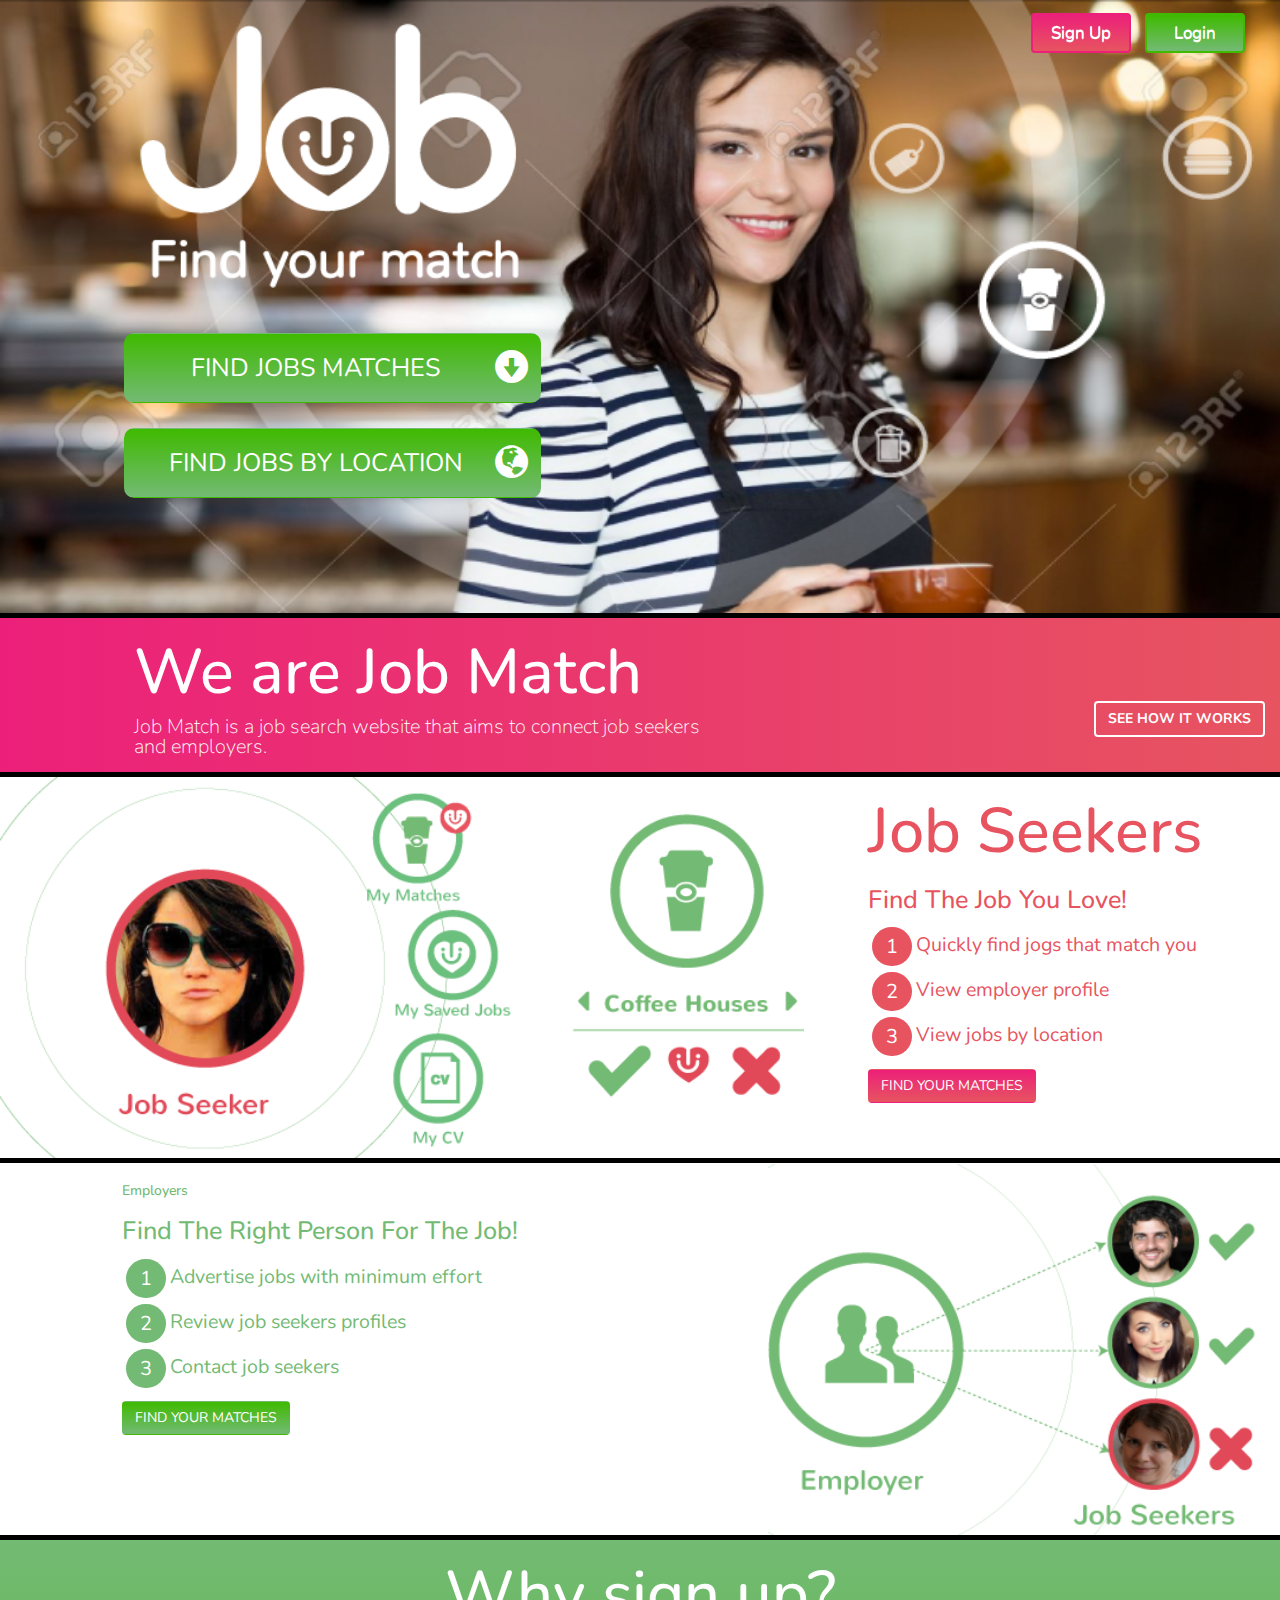
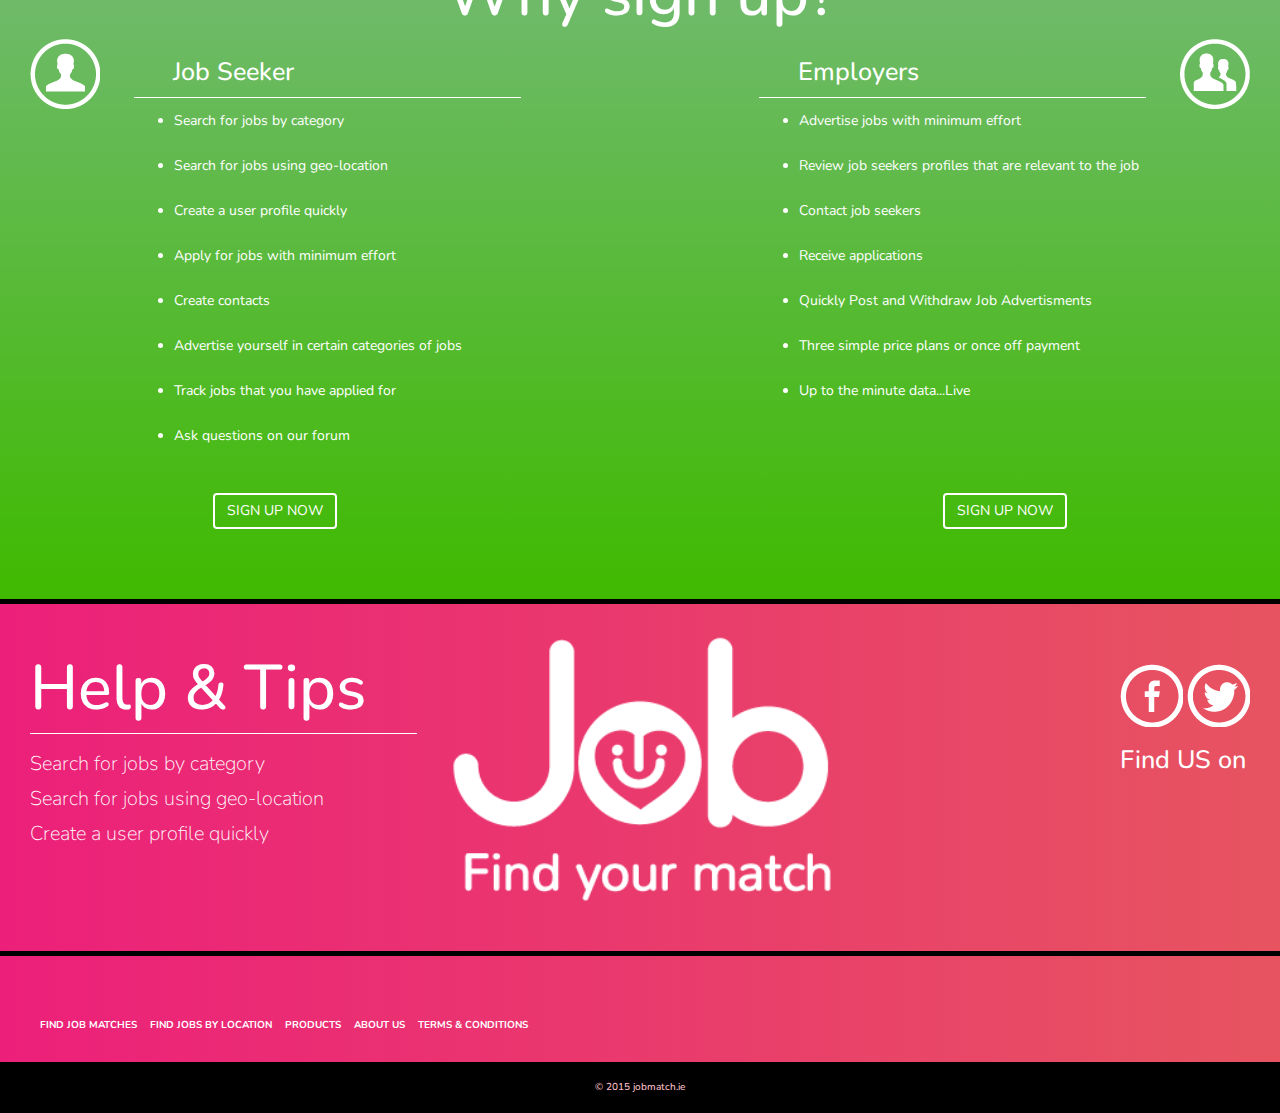
==== index.html @ c9175e16 "testing server connection" ====
<!-- changes to this file -->

<!DOCTYPE html>
<!--[if lt IE 7]>      <html class="no-js lt-ie9 lt-ie8 lt-ie7"> <![endif]-->
<!--[if IE 7]>         <html class="no-js lt-ie9 lt-ie8"> <![endif]-->
<!--[if IE 8]>         <html class="no-js lt-ie9"> <![endif]-->
<!--[if gt IE 8]><!--> <html class="no-js"> <!--<![endif]-->
    <head>
        <meta charset="utf-8">
        <meta http-equiv="X-UA-Compatible" content="IE=edge,chrome=1">
        <title></title>
        <meta name="description" content="">
        <meta name="viewport" content="width=device-width, initial-scale=1">

        <link rel="stylesheet" href="css/bootstrap.min.css">
        <link rel="stylesheet" href="css/bootstrap-theme.min.css">
        <link rel="stylesheet" href="css/main.css">
        <link rel="stylesheet" href="css/media_queries.css">

        <link rel="icon" href="favicon.ico" type="image/ico">
        <link rel="apple-touch-icon" href="apple_icon.png" type="image/png">
        <!--[if lt IE 9]>
            <script src="//html5shiv.googlecode.com/svn/trunk/html5.js"></script>
            <script>window.html5 || document.write('<script src="js/vendor/html5shiv.js"><\/script>')</script>
        <![endif]-->
    </head>
    <body>
        <!--[if lt IE 7]>
            <p class="browsehappy">You are using an <strong>outdated</strong> browser. Please <a href="http://browsehappy.com/">upgrade your browser</a> to improve your experience.</p>
        <![endif]-->




<!-- ======================================================================================
        the main image on the page housing logo navigation and quick launch buttons
======================================================================================= -->
      <div class="jumbotron main_image">
        <div class="container-fluid no_padding">
          <nav class="navbar hidden-lg hidden-md" role="navigation">
              <div class="navbar-header">
                <button type="button" class="navbar-toggle collapsed menu_button" data-toggle="collapse" data-target="#navbar" aria-expanded="false" aria-controls="navbar">
                  <span class="sr-only">Toggle navigation</span>
                  <span style="color: #000; font-size: 20px;" class="glyphicon glyphicon-align-justify"></span>
                </button>
                <!-- logo hidden desktop and above --> 
                <div class="col-md-4 col-md-offset-1 col-sm-10 col-sm-offset-1 col-xs-6">
                  <a role="button" href="index.html"><img class="logo" src="img/logo.png"/></a>
                </div>
              </div> <!-- close navbar header -->
              <div id="navbar" class="navbar-collapse collapse no_padding">
                <div class="col-xs-4 col-sm-6 pull-right no_padding">
                  <form class="navbar-form pull-right" role="form">
                    <div class="form-group">
                      <button class="btn btn-sign_up btn-xs" role="button">Sign Up</button>
                    </div>
                    <div class="form-group">
                      <button class="btn btn-log_in btn-xs" role="button">Login</button>
                    </div> 
                  </form>
                </div> <!-- close pull-right only visible on small devices -->
              </div><!--/.navbar-collapse -->
          </nav>
        </div>
<div class="clearfix"></div>      
        <div class="container-fluid">
          <div class="col-md-4 col-md-offset-1 hidden-sm hidden-xs">
            <a role="button" href="index.html"><img class="logo" src="img/logo.png"/></a>
          </div>
          <div class="col-md-3"></div>
          <div class="col-md-4">
            <form class="navbar-form navbar-right hidden-sm hidden-xs" role="form">
              <div class="form-group">
                <button class="btn btn-sign_up btn-md" role="button">Sign Up</button>
              </div>
              <div class="form-group">
                <button class="btn btn-log_in btn-md" role="button">Login</button>
              </div> 
            </form>
          </div>
<div class="clearfix"></div>
          <div class="four"></div>
            <div class="col-md-4 col-md-offset-1 col-sm-6 no_padding">
              <button class="btn login">Find jobs matches<span class="glyphicon glyphicon-circle-arrow-down pull-right"></span></button>
              <div class="two"></div>
              <button class="btn login">find jobs by location<span class="glyphicon glyphicon-globe pull-right"></span></button>
            </div>
<div class="clearfix"></div>
        </div>
<div class="clearfix"></div>
      </div>
<!-- ======================================================================================
        the "pink" section after main image
======================================================================================= -->
      <div class="jumbotron pink no_padding" style="margin-bottom: 0px;">
        <div class="container-fluid">
          <div class="col-md-6 col-md-offset-1 col-sm-8">
          <h1>We are Job Match</h1>
          <p>Job Match is a job search website that aims to connect job seekers and employers.</p>
        </div>

        <div class="col-md-4 col-sm-4 pull-right no_padding">
          <a href="#" role="button" class="btn btn-white pull-right ">see how it works</a>
        </div>
        </div>
        <div class="clearfix"></div>
      </div><!-- close second jumbotron -->
<div class="clearfix"></div>

<!-- ======================================================================================
        visible on desktop only
======================================================================================= -->
  <!-- Employees Box class red -->
      <div class="jumbotron red hidden-sm hidden-xs" style="margin-top: 5px;">
        <div class="container-fluid no_padding">
          <div class="col-md-5 no_padding">
            <img src="img/job-seeker-profile.png" style="float: left;"/>
          </div>
          <!-- visible only on desktop and above -->
          <div class="col-md-3 hidden-sm hidden-xs">
            <img src="img/yes-no-graphic.png" style="width: 80%; height: auto; margin-left: 8%;" />
          </div>
          <!-- end visible -->
          <div class="col-md-4 pull-right">
            <h1>Job Seekers</h1>
            <h2>Find The Job You Love!</h2>
            <ul>
              <li><span class="round2">1</span>Quickly find jogs that match you</li>
              <li><span class="round2">2</span>View employer profile</li>
              <li><span class="round2">3</span>View jobs by location</li>
            </ul>
            <a href="#" class="btn login_red" role="button" >find your matches</a>
          </div>
        </div>
            <div class="clearfix"></div>
      </div>
<div class="clearfix"></div>
<!-- End Employees Box -->
<!-- Employers Box class green -->
      <div class="jumbotron green hidden-sm hidden-xs" style="margin-top: 5px;">
        <div class="container-fluid" style="padding-left: 0px; padding-right: 0px;">
          <div class="col-md-5 col-md-offset-1">
            <h1>Employers</h1>
            <h2>Find The Right Person For The Job!</h2>
            <ul>
              <li><span class="round">1</span>Advertise jobs with minimum effort</li>
              <li><span class="round">2</span>Review job seekers profiles</li>
              <li><span class="round">3</span>Contact job seekers</li>
            </ul>
            <a href="#" class="btn login_small" role="button" >find your matches</a>
          </div>
          <div class="col-md-6 pull-right" style="padding-left: 0px; padding-right: 0px;">
            <img src="img/employer-box.png" style="float: right;"/>
          </div>
          <div class="clearfix"></div>
        </div>
      </div>
      <!-- End Employers Box -->

<!-- ======================================================================================
        section visible on only ipad portrait/landscape
======================================================================================= -->

<div class="visible-sm visible-xs">
  <div class="jumbotron" style="background-color: #fff; margin-top: 5px;">
  <div class="container-fluid no_padding">
    <div class="col-sm-6 red  top_bot">
      <h1>Job Seekers</h1>
      <h2>Find The Job You Love!</h2>
      <ul>
        <li><span class="round2">1</span>Quickly find jogs that match you</li>
        <li><span class="round2">2</span>View employer profile</li>
        <li><span class="round2">3</span>View jobs by location</li>
      </ul>
      <a href="#" class="btn login_red" role="button" >find your matches</a>
      <img src="img/job-seeker-profile.png" style="float: left; width: 100%; height: auto;"/>
    </div>
    <div class="col-sm-6 green  top_bot pull_right">
      <h1>Employers</h1>
      <h2>Find The Right Person For The Job!</h2>
      <ul>
        <li><span class="round">1</span>Advertise jobs with minimum effort</li>
        <li><span class="round">2</span>Review job seekers profiles</li>
        <li><span class="round">3</span>Contact job seekers</li>
      </ul>
      <a href="#" class="btn login_small" role="button" >find your matches</a>
      <img src="img/employer-box.png" style="float: right;"/>
    </div>
    <div class="clearfix"></div>
  </div>
</div>
</div>


<!-- ======================================================================================
        Why sign up section
======================================================================================= -->
  <!-- why sign up box -->
  <div class="jumbotron green_grad" style="margin-top: 5px; padding-bottom: 20px;">
    <div class="container-fluid" style="padding-left: 0px; padding-right: 0px;">
        <h1 style="text-align: center;">Why sign up?</h1>
          <div class="col-md-12 col-sm-12">
              <div class="col-md-1 col-sm-1">
                <img src="img/employer-job-seeker-icon.png" />
              </div>
                <div class="col-md-4 col-sm-5">
                  <h2>Job Seeker</h2>
                  <div class="line"></div>
                  <ul>
                    <li>Search for jobs by category</li>
                    <li>Search for jobs using geo-location</li>
                    <li>Create a user profile quickly</li>
                    <li>Apply for jobs with minimum effort</li>
                    <li>Create contacts</li>
                    <li>Advertise yourself in certain categories of jobs</li>
                    <li>Track jobs that you have applied for</li>
                    <li>Ask questions on our forum</li>
                  </ul>
                  
                </div>
                <div class="col-md-2">
                </div>
                <div class="col-md-4 col-sm-5">
                  <h2>Employers</h2>
                  <div class="line"></div>
                  <ul>
                    <li>Advertise jobs with minimum effort</li>
                    <li>Review job seekers profiles that are relevant to the job</li>
                    <li>Contact job seekers</li>
                    <li>Receive applications</li>
                    <li>Quickly Post and Withdraw Job Advertisments</li>
                    <li>Three simple price plans or once off payment</li>
                    <li>Up to the minute data...Live</li>
                  </ul>
                  
                  </div>
                  <div class="col-md-1 col-sm-1">
                    <img src="img/employer-icon.png" style="float: right;" />
                </div>
<div class="clearfix"></div>
                <div class="col-md-5 col-sm-6 top_bot">
                  <p style="text-align: center;"><a href="#" role="button" class="btn btn-white">sign up now</a></p>
                  </div>
                  <div class="col-md-2">
                  </div>
                  <div class="col-md-5 col-sm-6 top_bot">
                  <p style="text-align: center;"><a href="#" role="button" class="btn btn-white">sign up now</a></p>
                  </div>
         </div> <!-- close col-12 -->
      </div><!-- close container-fluid -->
  </div><!-- close jumbotron -->
<div class="clearfix"></div>
<!-- ======================================================================================
        second last section on page (pink)
======================================================================================= -->
  <div class="jumbotron pink" style="padding-top: 30px; padding-bottom: 50px;">
    <div class="container-fluid">
          <div class="row-fluid">
            <div class="col-md-4 col-sm-5">
              <h1>Help & Tips</h1>
              <div class="line2" ></div>
              <p>Search for jobs by category</p>
              <p>Search for jobs using geo-location</p>
              <p>Create a user profile quickly</p>
            </div>
            <div class="col-md-4 col-sm-4">
              <img src="img/logo.png" style="width: 100%; height: auto;" />
           </div>
            <div class="col-md-4 col-sm-3">
              <div class="top_bot pull-right">
              <img src="img/facebook-icon.png" />
              <img src="img/twitter-icon.png" />
              <h2>Find US on</h2>
            </div>
            </div>
          </div>
        </div>
    </div>

  <div class="clearfix"></div>
<!-- ======================================================================================
        last section on page (pink)
======================================================================================= -->
  <div class="jumbotron pink" style="padding-top: 50px;">
  <div class="container-fluid">
    <ul class="breadcrumb" style="text-transform: uppercase; color: #fff;">
      <li><a href="#">find job matches</li>
      <li><a href="#">find jobs by location</li>
      <li><a href="#">products</li>
      <li><a href="#">about us</li>
      <li><a href="#">terms & conditions</li>
    </ul>
  </div>
      </div> <!-- /container -->       
  <div class="clearfix"></div>


  <div class="verticle" style="color: pink; text-align: center;"><h2>&copy 2015 jobmatch.ie<h2></div>




      <script src="http://ajax.googleapis.com/ajax/libs/jquery/1.11.1/jquery.min.js"></script>
          <script>window.jQuery || document.write('<script src="js/vendor/jquery-1.11.1.min.js"><\/script>')</script>

          <script src="js/vendor/bootstrap.min.js"></script>

          <script src="js/plugins.js"></script>
          <script src="js/main.js"></script>

          <!-- Google Analytics: change UA-XXXXX-X to be your site's ID. -->
          <script>
              (function(b,o,i,l,e,r){b.GoogleAnalyticsObject=l;b[l]||(b[l]=
              function(){(b[l].q=b[l].q||[]).push(arguments)});b[l].l=+new Date;
              e=o.createElement(i);r=o.getElementsByTagName(i)[0];
              e.src='//www.google-analytics.com/analytics.js';
              r.parentNode.insertBefore(e,r)}(window,document,'script','ga'));
              ga('create','UA-XXXXX-X');ga('send','pageview');
          </script>
    </body>
</html>
---- css/main.css ----
/* ==========================================================================
   Author's custom styles
   ========================================================================== */
/*fonts to be used on site*/
@import url(http://fonts.googleapis.com/css?family=Nunito:400);

/*
spacings
*/
.top_bot{
  padding-top: 30px;
  padding-bottom: 30px;
}

.two{
  line-height: 10px;
  height: 20px;
  padding: 0;
  margin: 0;
}

.four{
  line-height: 10px;
  height: 40px;
  padding: 0;
  margin: 0;
}


/*
spacings
*/


body{
	font-family: 'Nunito', 'Sans-serif';
  background-color: black;
}

h1, h2, h3, h4, h5, h6{
	font-size: inherit;
	font-family: inherit;
}

p, button{
	font-size: inherit;
	font-family: inherit;
	font-weight: normal;
	color: #000;
}

a:hover{
  text-decoration: none;
}


.no_padding{
  padding: 0;
}


.main_image{
    background: url("../img/hero-image-icons.png") no-repeat; 
    -webkit-background-size: 100% 100%;
    -moz-background-size: 100% 100%;
    -o-background-size: 100% 100%;
    background-size: 100% 100%;
    width: 100%;
    height: 613px;
    padding: 0px;
    margin: 0px;
}

button, .btn-md{
	width: 100px;
	margin: 5px;
	color: white;
	font-size: 17px;
}

.btn-sign_up {
	text-shadow: 0 1px 0 #fff;
	background-image: -webkit-linear-gradient(top, #EC207A 0%, #E75460 100%);
	background-image:      -o-linear-gradient(top, #EC207A 0%, #E75460 100%);
	background-image: -webkit-gradient(linear, left top, left bottom, from(#EC207A), to(#E75460));
	background-image:         linear-gradient(to bottom, #EC207A 0%, #E75460 100%);
	filter: progid:DXImageTransform.Microsoft.gradient(startColorstr='#EC207A', endColorstr='#E75460', GradientType=0);
	filter: progid:DXImageTransform.Microsoft.gradient(enabled = false);
	background-repeat: repeat-x;
	border: 2px solid #EC207A;
}
.btn-sign_up:hover,
.btn-sign_up:focus {
  	background-color: #E75460;
  	background-position: 0 -15px;
  	color: #000000;
}
.btn-sign_up:active,
.btn-sign_up.active {
  	background-color: #E75460;
  	border-color: #E75460;
}
.btn-sign_up:disabled,
.btn-sign_up[disabled] {
  	background-color: #E75460;
  	background-image: none;
}

.btn-log_in {
  	text-shadow: 0 1px 0 #fff;
  	background-image: -webkit-linear-gradient(top, #73BA74 0%, #3FBA00  100%);
  	background-image:      -o-linear-gradient(top, #3FBA00 0%, #73BA74 100%);
  	background-image: -webkit-gradient(linear, left top, left bottom, from(#3FBA00), to(#73BA74));
  	background-image:         linear-gradient(to bottom, #3FBA00 0%, #73BA74 100%);
  	filter: progid:DXImageTransform.Microsoft.gradient(startColorstr='#3FBA00', endColorstr='#73BA74', GradientType=0);
  	filter: progid:DXImageTransform.Microsoft.gradient(enabled = false);
  	background-repeat: repeat-x;
  	border: 2px solid #3FBA00;
}
.btn-log_in:hover,
.btn-log_in:focus {
  	background-color: #73BA74;
  	background-position: 0 -15px;
  	border: 2px solid #3FBA00;
  	color: #000000;
}
.btn-log_in:active,
.btn-log_in.active {
  	background-color: #73BA74;
  	border-color: #73BA74;
}
.btn-log_in:disabled,
.btn-log_in[disabled] {
  	background-color: #73BA74;
  	background-image: none;
}


.btn-white {
	text-transform: uppercase;
	border: 2px solid #ffffff;
}

.btn-white:hover,
.btn-white:focus {
  	/* background-color: #EC207A;*/
  	background-position: 0 -15px;
  	color: #000;
  }

.btn-white:active,
.btn-white.active {
  	/*background-color: #EC207A;*/
  	border-color: #EC207A;
}
.btn-white:disabled,
.btn-white[disabled] {
  	/*background-color: #EC207A;*/
  	background-image: none;
}

/*thanks to: http://css-tricks.com/css3-gradients/*/
.pink {
  /* Safari 4, Chrome 1-9, iOS 3.2-4.3, Android 2.1-3.0 */
  background-image:
    -webkit-gradient(linear, left top, right top, from(#EC207A), to(#E75460));
  /* Safari 5.1, iOS 5.0-6.1, Chrome 10-25, Android 4.0-4.3 */
  background-image:
    -webkit-linear-gradient(left, #EC207A, #E75460);
  /* Firefox 3.6 - 15 */
  background-image:
    -moz-linear-gradient(left, #EC207A, #E75460);
  /* Opera 11.1 - 12 */
  background-image:
    -o-linear-gradient(left, #EC207A, #E75460);
  /* Opera 15+, Chrome 25+, IE 10+, Firefox 16+, Safari 6.1+, iOS 7+, Android 4.4+ */
  background-image:
    linear-gradient(to right, #EC207A, #E75460);
  filter: progid:DXImageTransform.Microsoft.gradient(startColorstr='#EC207A', endColorstr='#E75460', GradientType=0);
  filter: progid:DXImageTransform.Microsoft.gradient(enabled = false);

  margin-top: 5px;
  padding: 0px;
}


.login {
  /* Safari 4, Chrome 1-9, iOS 3.2-4.3, Android 2.1-3.0 */
  background-image:
    -webkit-gradient(linear-gradient from(#3FBA00), to(#73BA74));
  /* Safari 5.1, iOS 5.0-6.1, Chrome 10-25, Android 4.0-4.3 */
  background-image:
    -webkit-linear-gradient(#3FBA00, #73BA74);
  /* Firefox 3.6 - 15 */
  background-image:
    -moz-linear-gradient(#3FBA00, #73BA74);
  /* Opera 11.1 - 12 */
  background-image:
    -o-linear-gradient(#3FBA00, #73BA74);
  /* Opera 15+, Chrome 25+, IE 10+, Firefox 16+, Safari 6.1+, iOS 7+, Android 4.4+ */
  background-image:
    linear-gradient(#3FBA00, #73BA74);
  filter: progid:DXImageTransform.Microsoft.gradient(startColorstr='#3FBA00', endColorstr='#73BA74', GradientType=0);
  filter: progid:DXImageTransform.Microsoft.gradient(enabled = false);

  text-transform: uppercase;
  font-size: 1.8em;
  width: 100%;
  height: 70px;
  border-radius: 10px;
}

.pink h1{
	color: #fff;
}

.pink p{
	color: #fff;
	font-size: 20px;
  line-height: 20px;
}

.pink a{
	color: #fff;
	font-weight: bold;
	margin-top: 20%;
}

.pink a:hover{
	color: #000;
}


.jumbotron{
  margin-bottom: 0px;
  padding: 0px;
  padding-bottom: 0px;
}

.login span{
	font-size: 1.3em;
}

.green{
	background-color: #ffffff;
	margin-top: 5px;
  margin-left: 0px;
  margin-right: 0px;
  margin-bottom: 0px;
}
.green h1{
	color: #73BA74;
  font-size: inherit;
}

.green ul{
	list-style-type: none;
  padding-left: 0px;
}


.green li{
  color: #73BA74;
  font-size: 1.4em;
}

.green h2{
  color: #73BA74;
  font-size: 1.8em;
}


.green img{
  width: 80%;
  height: auto;
}


.green a{
  color: #fff;
}

.round{
background-color: #73BA74;
border-radius: 50px;
text-align: left;
line-height: 45px;
font-size: 20px;
padding-left: 14px;
padding-right: 14px;
padding-top: 6px;
padding-bottom: 6px;
vertical-align: middle;
color: #fff;
margin: 4px;
}

.login_small {
  /* Safari 4, Chrome 1-9, iOS 3.2-4.3, Android 2.1-3.0 */
  background-image:
    -webkit-gradient(linear-gradient from(#3FBA00), to(#73BA74));
  /* Safari 5.1, iOS 5.0-6.1, Chrome 10-25, Android 4.0-4.3 */
  background-image:
    -webkit-linear-gradient(#3FBA00, #73BA74);
  /* Firefox 3.6 - 15 */
  background-image:
    -moz-linear-gradient(#3FBA00, #73BA74);
  /* Opera 11.1 - 12 */
  background-image:
    -o-linear-gradient(#3FBA00, #73BA74);
  /* Opera 15+, Chrome 25+, IE 10+, Firefox 16+, Safari 6.1+, iOS 7+, Android 4.4+ */
  background-image:
    linear-gradient(#3FBA00, #73BA74);
  filter: progid:DXImageTransform.Microsoft.gradient(startColorstr='#3FBA00', endColorstr='#73BA74', GradientType=0);
  filter: progid:DXImageTransform.Microsoft.gradient(enabled = false);

  text-transform: uppercase;
}


.red{
  background-color: #FFFFFF;
  margin-top: 25px;
  margin-left: 0px;
  margin-right: 0px;
}
.red h1{
  color: #E75460;
}

.red ul{
  list-style-type: none;
  padding-left: 0px;
}


.red li{
  color: #E75460;
  font-size: 1.4em;
}

.red h2{
  color: #E75460;
  font-size: 1.8em;
}

.round2{
background-color: #E75460;
border-radius: 50px;
text-align: left;
line-height: 45px;
font-size: 20px;
padding-left: 14px;
padding-right: 14px;
padding-top: 6px;
padding-bottom: 6px;
vertical-align: middle;
color: #fff;
margin: 4px;
}

.red a{
  color: #FFFFFF;
}


.red img{
  width: 100%;
  height: auto;
}

.login_red {
  /* Safari 4, Chrome 1-9, iOS 3.2-4.3, Android 2.1-3.0 */
  background-image:
    -webkit-gradient(linear-gradient from(#EC207A), to(#E75460));
  /* Safari 5.1, iOS 5.0-6.1, Chrome 10-25, Android 4.0-4.3 */
  background-image:
    -webkit-linear-gradient(#EC207A, #E75460);
  /* Firefox 3.6 - 15 */
  background-image:
    -moz-linear-gradient(#EC207A, #E75460);
  /* Opera 11.1 - 12 */
  background-image:
    -o-linear-gradient(#EC207A, #E75460);
  /* Opera 15+, Chrome 25+, IE 10+, Firefox 16+, Safari 6.1+, iOS 7+, Android 4.4+ */
  background-image:
    linear-gradient(#EC207A, #E75460);
  filter: progid:DXImageTransform.Microsoft.gradient(startColorstr='#EC207A', endColorstr='#E75460', GradientType=0);
  filter: progid:DXImageTransform.Microsoft.gradient(enabled = false);

  text-transform: uppercase;
}



.green_grad {
  background-image:
    -webkit-gradient(linear-gradient from(#73BA74), to(#3FBA00));
  /* Safari 5.1, iOS 5.0-6.1, Chrome 10-25, Android 4.0-4.3 */
  background-image:
    -webkit-linear-gradient(#73BA74, #3FBA00);
  /* Firefox 3.6 - 15 */
  background-image:
    -moz-linear-gradient(#73BA74, #3FBA00);
  /* Opera 11.1 - 12 */
  background-image:
    -o-linear-gradient(#73BA74, #3FBA00);
  /* Opera 15+, Chrome 25+, IE 10+, Firefox 16+, Safari 6.1+, iOS 7+, Android 4.4+ */
  background-image:
    linear-gradient(#73BA74, #3FBA00);
  filter: progid:DXImageTransform.Microsoft.gradient(startColorstr='#73BA74', endColorstr='#3FBA00', GradientType=0);
  filter: progid:DXImageTransform.Microsoft.gradient(enabled = false);
}

.green_grad h1,p,li,a{
  color: #fff;
}

.green_grad h2{
  color: #FFFFFF;
  font-size: 1.8em;
  margin-left: 10%;
}

.line{
  width: 100%;
  min-height: 1px;
  border-bottom: 1px solid #fff;
}

.line2{
  width: 100%;
  min-height: 1px;
  border-bottom: 1px solid #fff;
  margin-bottom: 20px;
}


.green_grad li{
  line-height: 45px;
}

.green_grad a{
  position: relative;
  bottom: 5px;
}


.pink h2{
  color: #FFFFFF;
  font-size: 1.8em;
}

.breadcrumb{
  background-color: transparent;
}
.breadcrumb li{
  margin-left: 10px;
}

.pink li, a{
  font-size: 10px;
}

.breadcrumb a:hover{
  text-decoration: none;
  border: 1px solid blue;
}


/* ==========================================================================
   Responsive Menu
   ========================================================================== */


.menu_button{
  width: 30px;
  margin-right: 50px;
}

.logo{ 
  width: 100%;
  height: auto;
  background-size: contain;
  position: relative;
  margin-top: 20px;
}
---- css/media_queries.css ----
/* =========================================================================
	Media Queries
   ========================================================================= */


   /* 320px x 480px */
@media (min-width: 320px) and (max-width: 480px) {
	.main_image{
		background-size: 100% 30% !important;
	}
	.logo{

	}

 }

	/* 480 to 568 */

 @media (min-width: 480px) and (max-width: 568px) {
	.main_image{
		background-size: 100% 50% !important;
	}

 }

	/* 568 to 600 */

 @media (min-width: 568px) and (max-width: 600px) {
	.main_image{
		background-size: 100% 50% !important;
	}

 }

 	/* 600 to 768 */

 @media (min-width: 600px) and (max-width: 768px) {
	.main_image{
		background-size: 100% 50% !important;
	}

 }

 	/* 768 to 1024  ipad portrait */

 @media (min-width: 768px) and (max-width: 1024px) {
 	.main_image{
 		background-size: 127% 100%;
 		background-position: center;
 		height: 497px;
 	}
	.navbar-form{
		padding: 0;
	}
	.login{
		border-radius: 5px;
		width: 80%;
		height: 40px;
		margin-top: 0;
		font-size: 1.2em;
	}
	.logo{
		margin-top: 35%;
		width: 90%;
	}

	.jumbotron h1{
		font-size: 45px;
	}

	.pink p{
		font-size: 17px;
		line-height: 17px;
	}

	.pink a{
		margin-top: 30%;
	}

	.green h1, .red h1{
		font-size: 45px;
		line-height: 20px;
		margin: 0;
		padding: 0;
	}

	.green h2, .red h2{
		font-size: 20px;
	}

	.round, .round2{
		line-height: 30px;
		font-size: 10px;
		padding-left: 7px;
		padding-right: 7px;
		padding-top: 4px;
		padding-bottom: 4px;
		vertical-align: middle;
		color: #fff;
		margin: 4px;
	}

	.red li, .green li{
		font-size: 1em;
	}

	.line{
		width: 80%;
		margin-left: 10%;
		margin-right: 10%;
	}

	.green_grad li{
		line-height: 25px;
	}

	.green_grad ul{
		margin-top: 10%;
	}

	.col-md-2{
		min-height: 0px;
		padding: 0;
	}

 }

 	/* 1024 to desktop */

 @media (min-width: 1024px) and (max-width: 1200px) {
	.main_image{
		background-size: 100% 100% !important;
	}
	/*more....*/
 }

 	/* greater than desktop */

 @media (min-width: 1200px) and (max-width: 1980px) {

	/*more....*/

 }
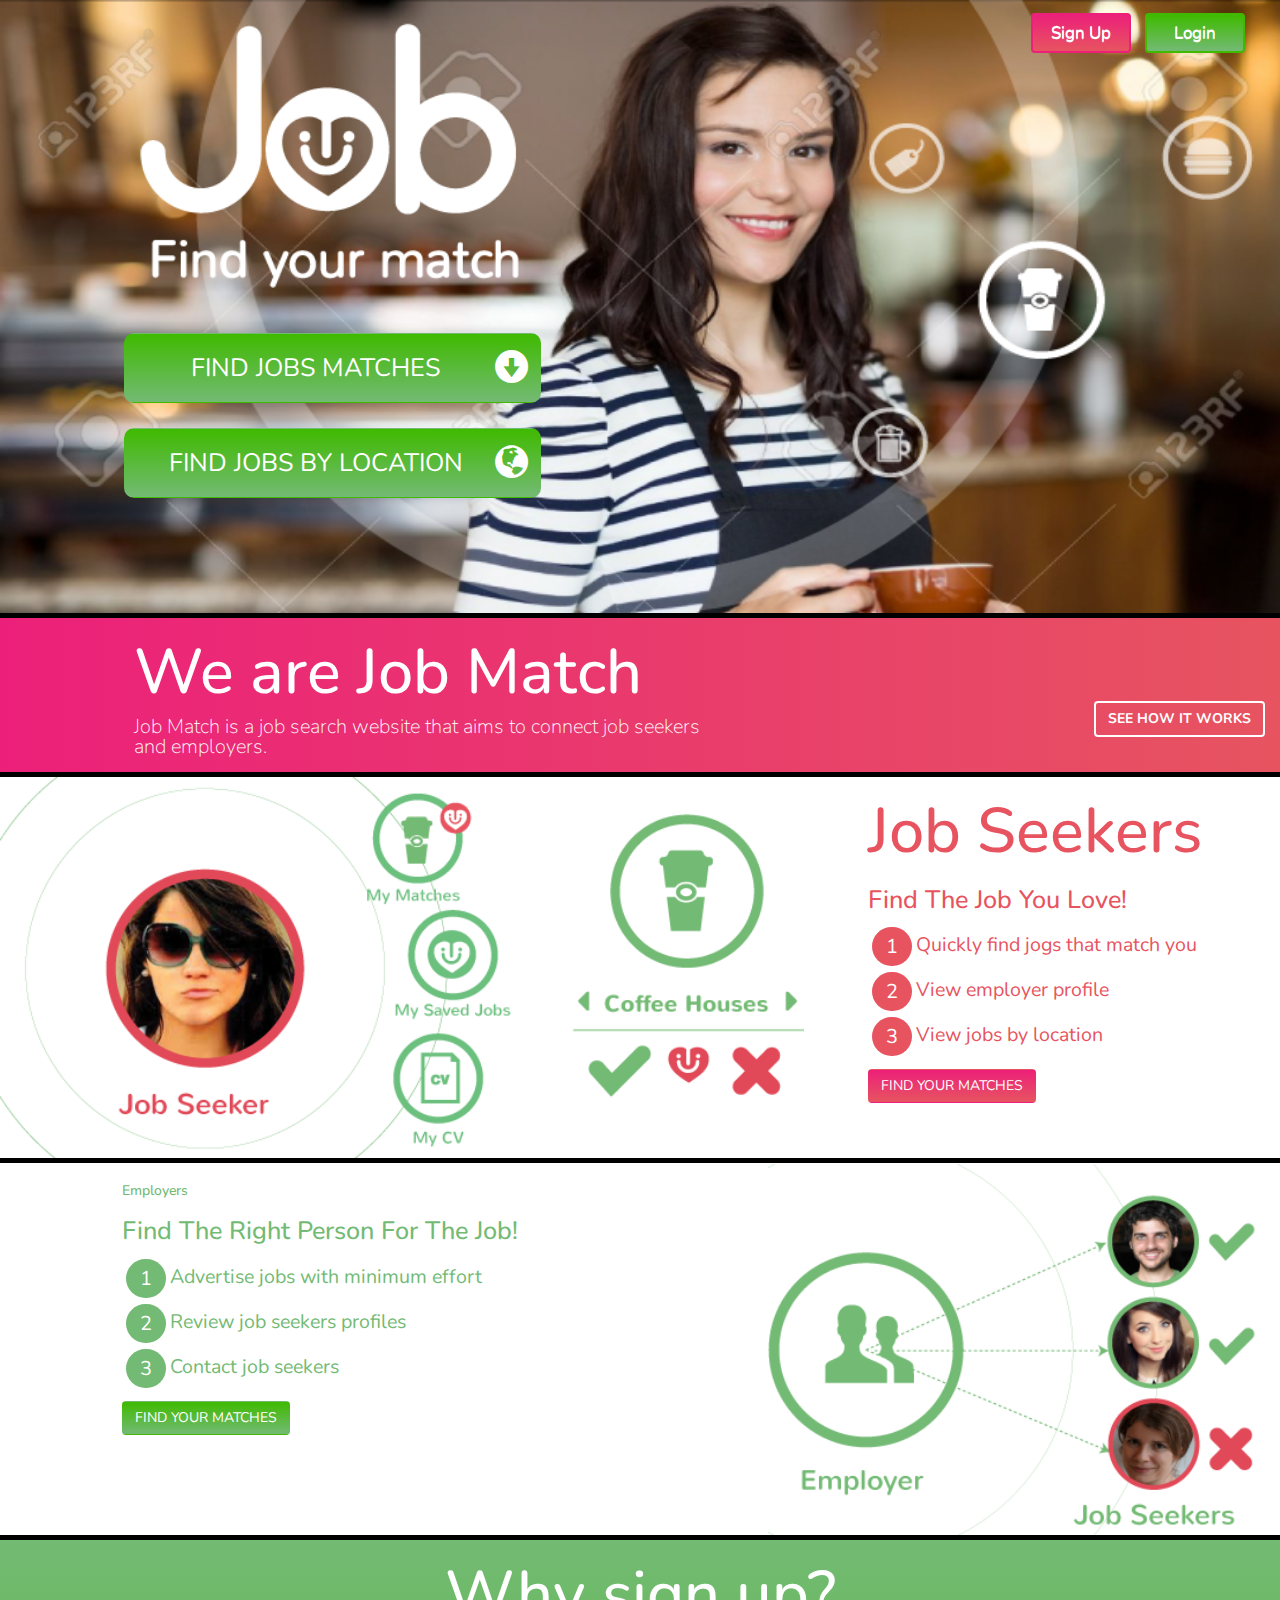
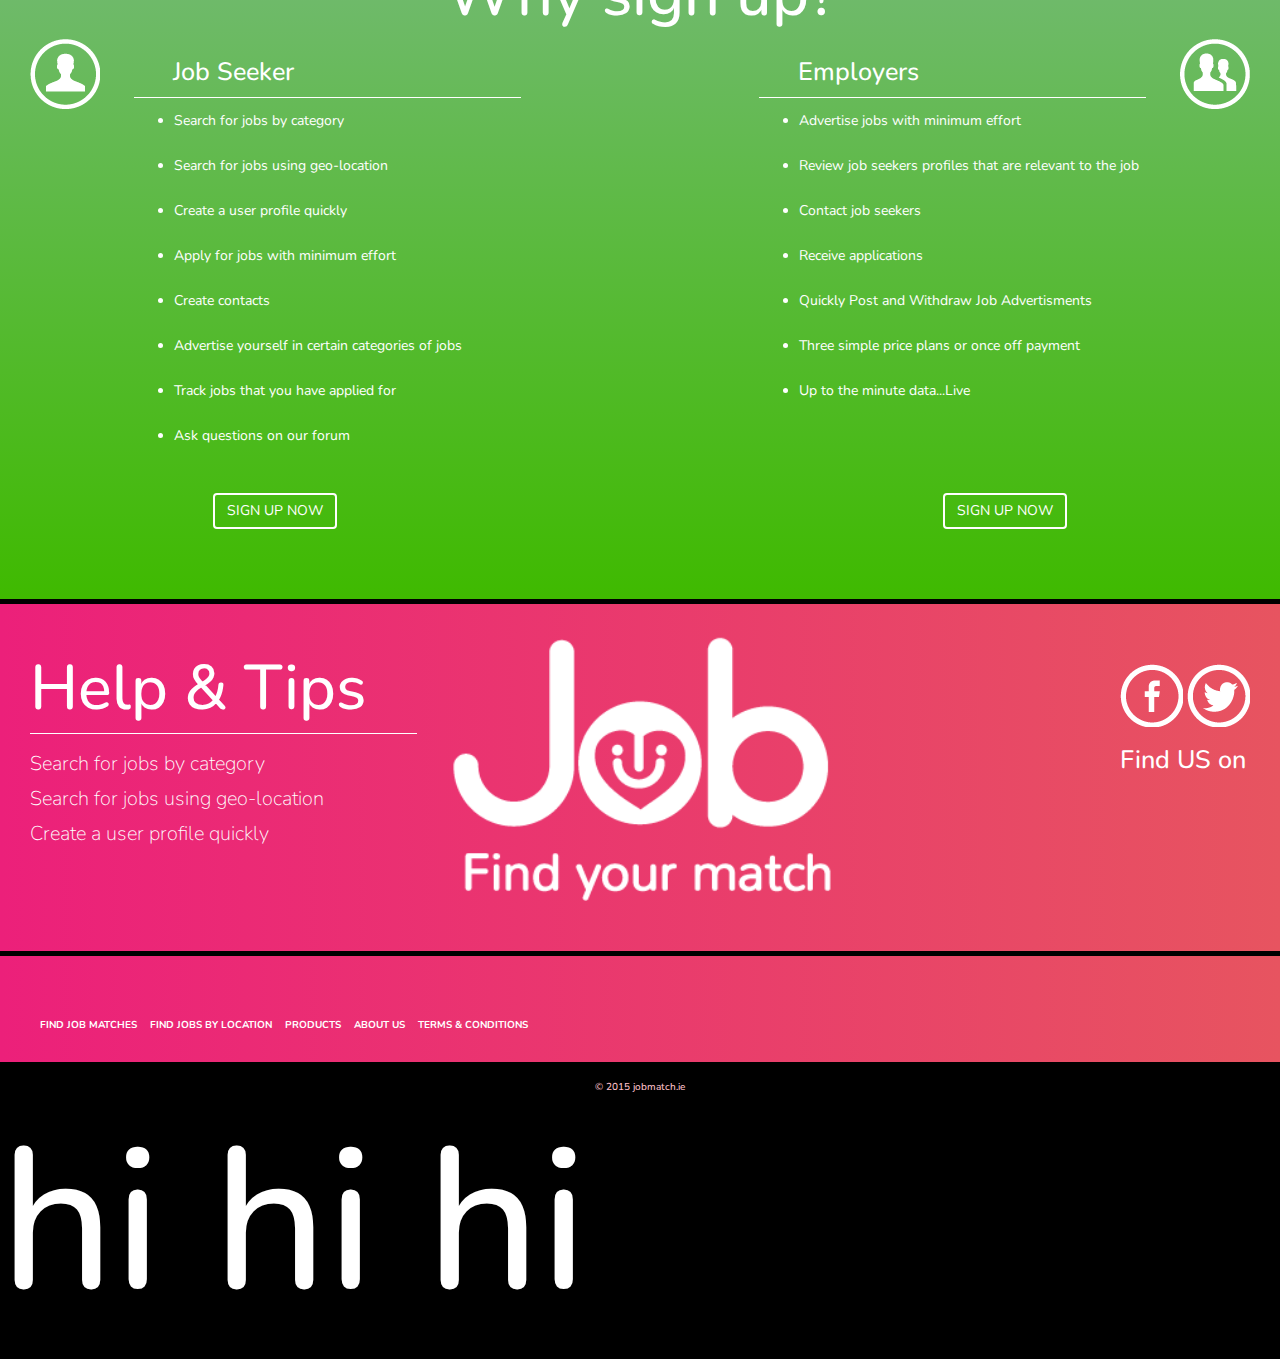
==== commit de8d3b63: "fessin" ====
--- a/index.html
+++ b/index.html
@@ -1,5 +1,3 @@
-<!-- changes to this file -->
-
 <!DOCTYPE html>
 <!--[if lt IE 7]>      <html class="no-js lt-ie9 lt-ie8 lt-ie7"> <![endif]-->
 <!--[if IE 7]>         <html class="no-js lt-ie9 lt-ie8"> <![endif]-->
@@ -317,5 +315,9 @@
               r.parentNode.insertBefore(e,r)}(window,document,'script','ga'));
               ga('create','UA-XXXXX-X');ga('send','pageview');
           </script>
+
+
+
+          <h1 style="font-size: 20em;">hi hi hi</h1>
     </body>
 </html>
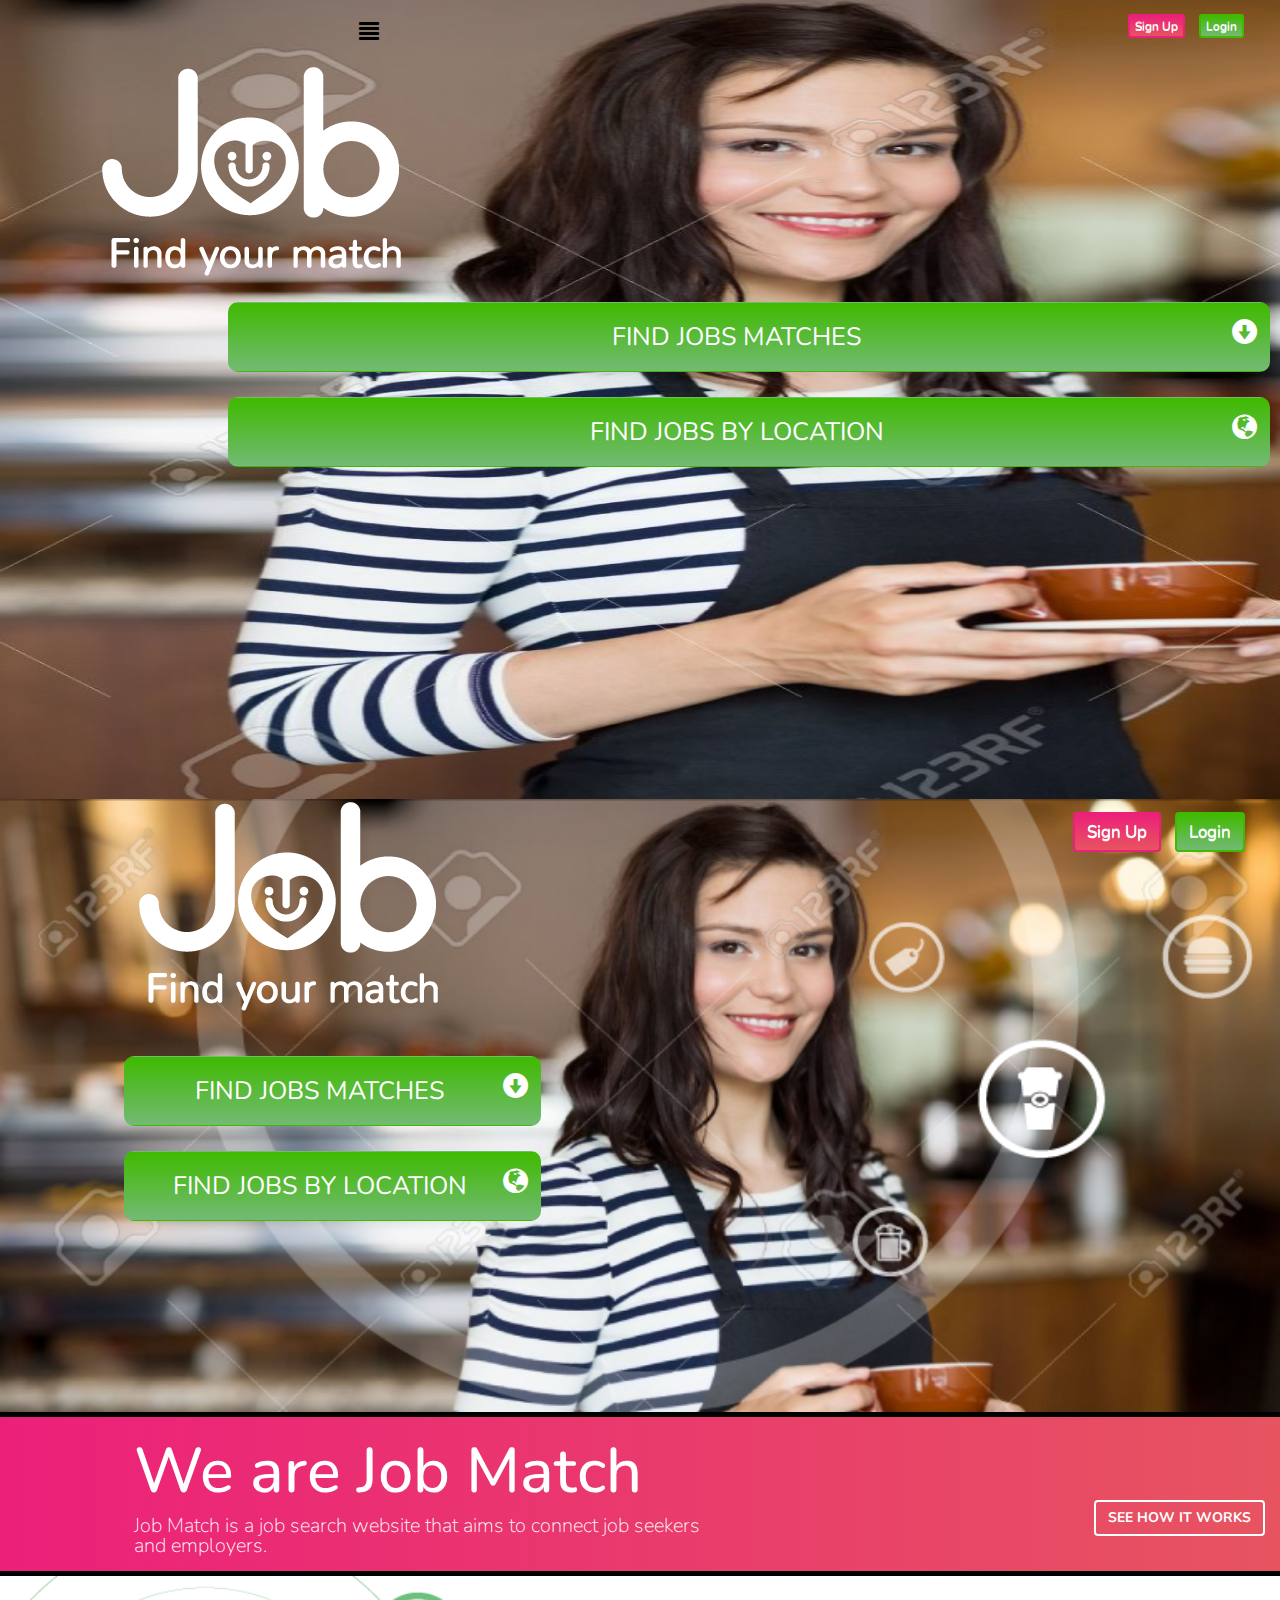
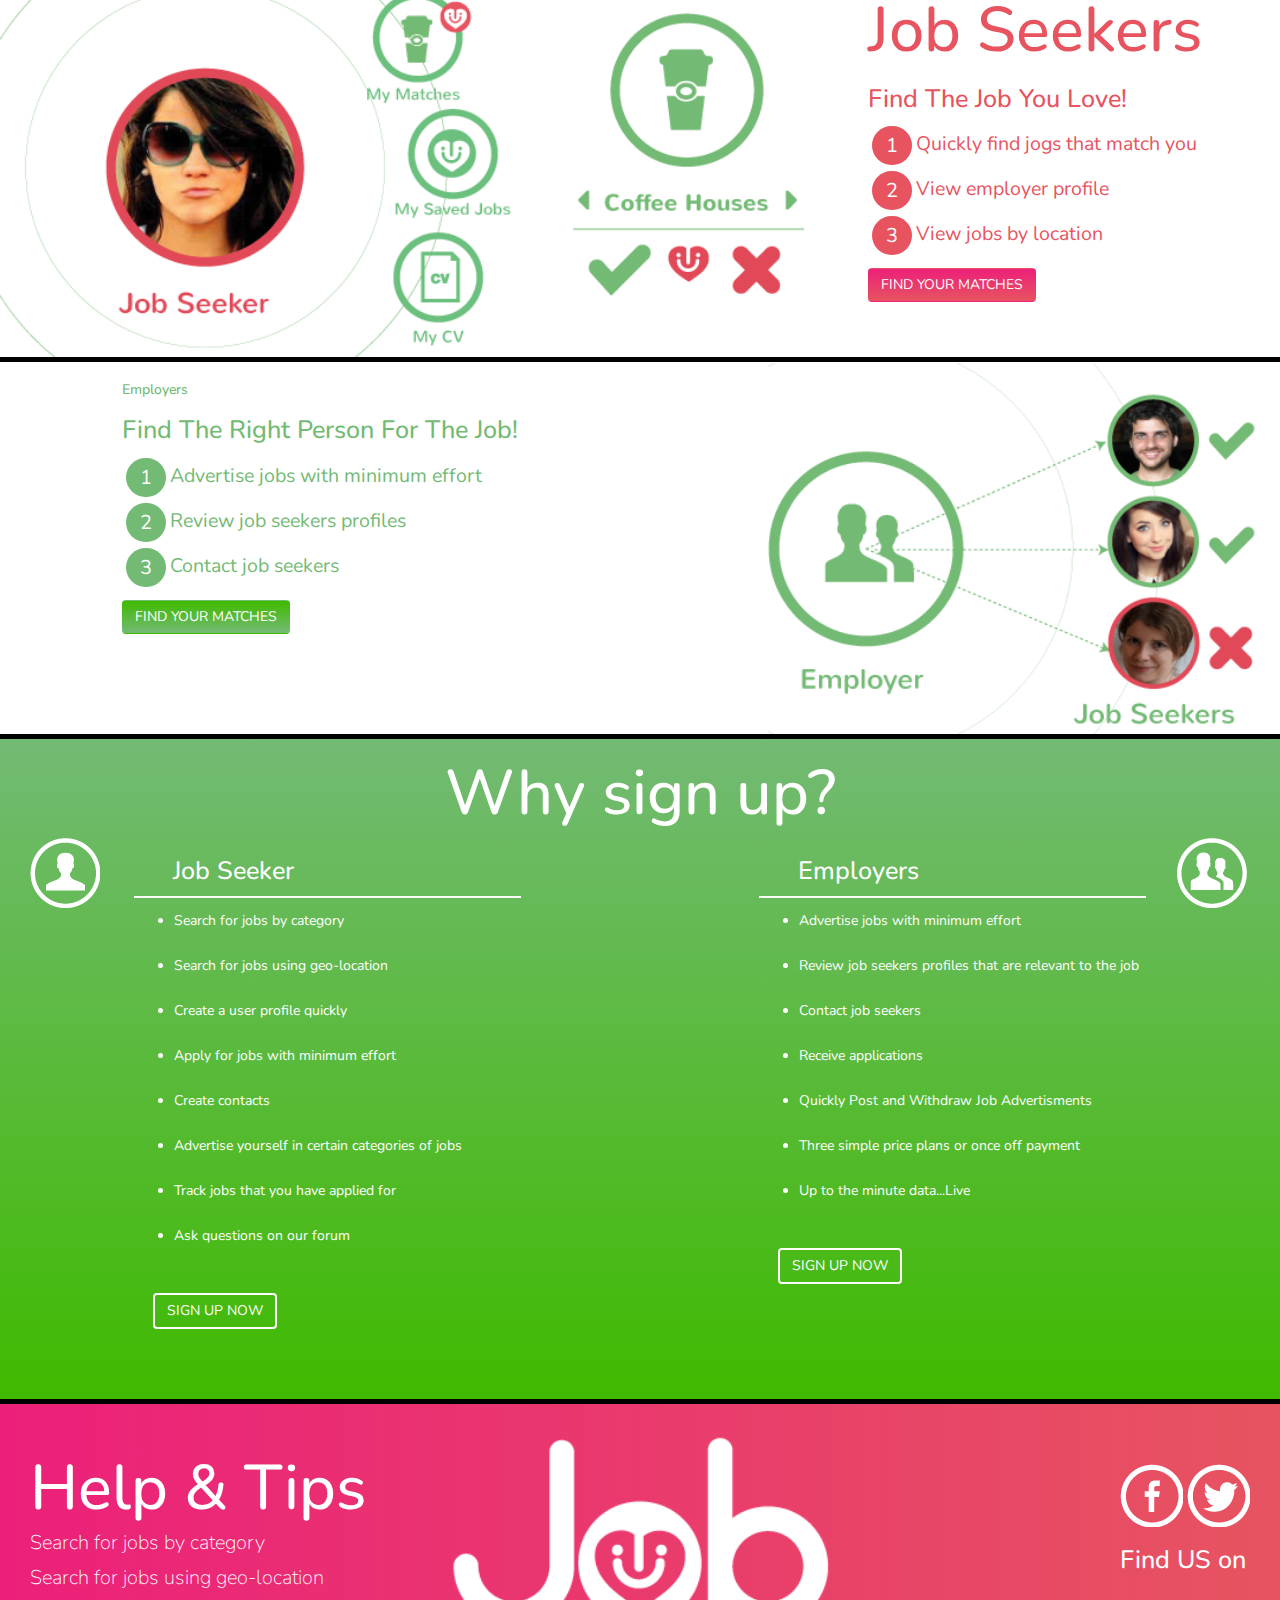
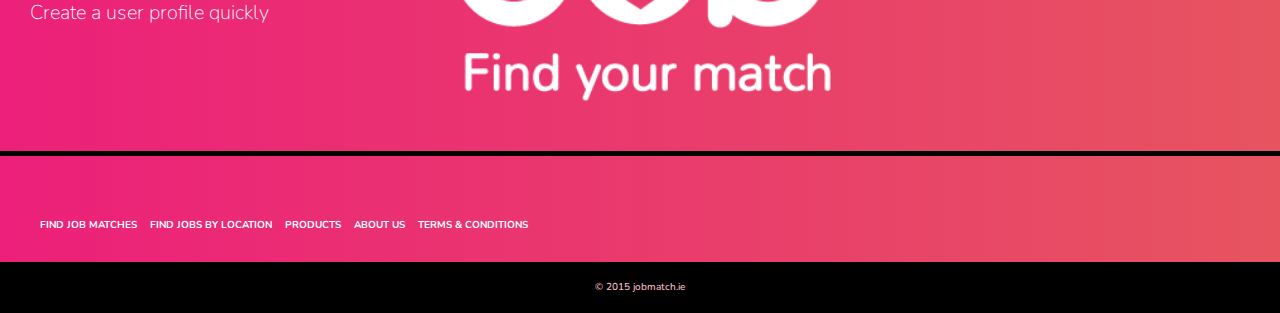
==== commit 56612c1d: "added css specific to iphone and smaller devices" ====
--- a/index.html
+++ b/index.html
@@ -27,13 +27,55 @@
             <p class="browsehappy">You are using an <strong>outdated</strong> browser. Please <a href="http://browsehappy.com/">upgrade your browser</a> to improve your experience.</p>
         <![endif]-->
 
-
-
+<!-- ======================================================================================
+        visible iphone android small device from 320px to 480px
+======================================================================================= -->
+<div class="jumbotron iphone">
+  <div class="container-fluid">
+    <div class="row-fluid">
+      <nav class="navbar" role="navigation">
+        <div class="navbar-header">
+          <button type="button" class="navbar-toggle collapsed menu_button" data-toggle="collapse" data-target="#navbar" aria-expanded="false" aria-controls="navbar">
+            <span class="sr-only">Toggle navigation</span>
+            <span style="color: #000; font-size: 20px;" class="glyphicon glyphicon-align-justify"></span>
+          </button>
+          <div class="col-xs-10 col-xs-offset-2">
+                  <a role="button" href="index.html"><img class="logo" src="img/logo.png"/></a>
+                </div>
+        </div> <!-- close navbar header -->
+        <!-- menu itself -->
+        <div id="navbar" class="navbar-collapse collapse no_padding">
+                <div class="col-xs-4 pull-right no_padding">
+                  <form class="navbar-form pull-right" role="form">
+                    <div class="form-group">
+                      <button class="btn btn-sign_up btn-xs" role="button">Sign Up</button>
+                    </div>
+                    <div class="form-group">
+                      <button class="btn btn-log_in btn-xs" role="button">Login</button>
+                    </div> 
+                  </form>
+                </div> <!-- close pull-right only visible on small devices -->
+              </div><!--/.navbar-collapse -->
+          </nav>
+        </div><!-- close menu -->
+<div class="clearfix"></div>
+        <!-- quick launch buttons -->
+        
+        <div class="col-xs-10 col-xs-offset-2 no_padding">
+              <button class="btn login">Find jobs matches<span class="glyphicon glyphicon-circle-arrow-down pull-right"></span></button>
+              <div class="two"></div>
+              <button class="btn login">find jobs by location<span class="glyphicon glyphicon-globe pull-right"></span></button>
+        </div><!-- close quick launch -->
+    </div><!-- close row-fluid -->
+  </div><!-- close container-fluid -->
+</div><!-- close jumbotron iphone -->
+<div class="clearfix"></div>
+<!-- end iphone and small devices -->
 
 <!-- ======================================================================================
         the main image on the page housing logo navigation and quick launch buttons
 ======================================================================================= -->
-      <div class="jumbotron main_image">
+      <div class="jumbotron main_image hidden-xs">
         <div class="container-fluid no_padding">
           <nav class="navbar hidden-lg hidden-md" role="navigation">
               <div class="navbar-header">
@@ -171,7 +213,7 @@
         <li><span class="round2">3</span>View jobs by location</li>
       </ul>
       <a href="#" class="btn login_red" role="button" >find your matches</a>
-      <img src="img/job-seeker-profile.png" style="float: left; width: 100%; height: auto;"/>
+      <img src="img/job-seeker-profile.png"/>
     </div>
     <div class="col-sm-6 green  top_bot pull_right">
       <h1>Employers</h1>
@@ -214,97 +256,94 @@
                     <li>Track jobs that you have applied for</li>
                     <li>Ask questions on our forum</li>
                   </ul>
-                  
-                </div>
-                <div class="col-md-2">
-                </div>
-                <div class="col-md-4 col-sm-5">
-                  <h2>Employers</h2>
-                  <div class="line"></div>
-                  <ul>
-                    <li>Advertise jobs with minimum effort</li>
-                    <li>Review job seekers profiles that are relevant to the job</li>
-                    <li>Contact job seekers</li>
-                    <li>Receive applications</li>
-                    <li>Quickly Post and Withdraw Job Advertisments</li>
-                    <li>Three simple price plans or once off payment</li>
-                    <li>Up to the minute data...Live</li>
-                  </ul>
-                  
-                  </div>
-                  <div class="col-md-1 col-sm-1">
-                    <img src="img/employer-icon.png" style="float: right;" />
-                </div>
-<div class="clearfix"></div>
-                <div class="col-md-5 col-sm-6 top_bot">
-                  <p style="text-align: center;"><a href="#" role="button" class="btn btn-white">sign up now</a></p>
-                  </div>
-                  <div class="col-md-2">
-                  </div>
                   <div class="col-md-5 col-sm-6 top_bot">
                   <p style="text-align: center;"><a href="#" role="button" class="btn btn-white">sign up now</a></p>
                   </div>
-         </div> <!-- close col-12 -->
-      </div><!-- close container-fluid -->
-  </div><!-- close jumbotron -->
+                </div>
+                <div class="col-md-2">
+                </div>
+                  <div class="col-md-1 col-sm-1 pull-right">
+                    <img src="img/employer-icon.png" />
+                  </div>
+                  <div class="col-md-4 col-sm-5">
+                    <h2>Employers</h2>
+                    <div class="line"></div>
+                    <ul>
+                      <li>Advertise jobs with minimum effort</li>
+                      <li>Review job seekers profiles that are relevant to the job</li>
+                      <li>Contact job seekers</li>
+                      <li>Receive applications</li>
+                      <li>Quickly Post and Withdraw Job Advertisments</li>
+                      <li>Three simple price plans or once off payment</li>
+                      <li>Up to the minute data...Live</li>
+                    </ul>
+                    <div class="col-md-5 col-sm-6 top_bot">
+                    <p style="text-align: center;"><a href="#" role="button" class="btn btn-white">sign up now</a></p>
+                    </div>
+                  </div>
+
+<div class="clearfix"></div>
+            </div> <!-- close col-12 -->
+          </div><!-- close container-fluid -->
+      </div><!-- close jumbotron -->
 <div class="clearfix"></div>
 <!-- ======================================================================================
         second last section on page (pink)
 ======================================================================================= -->
-  <div class="jumbotron pink" style="padding-top: 30px; padding-bottom: 50px;">
-    <div class="container-fluid">
-          <div class="row-fluid">
-            <div class="col-md-4 col-sm-5">
-              <h1>Help & Tips</h1>
-              <div class="line2" ></div>
-              <p>Search for jobs by category</p>
-              <p>Search for jobs using geo-location</p>
-              <p>Create a user profile quickly</p>
+      <div class="jumbotron pink" style="padding-top: 30px; padding-bottom: 50px;">
+        <div class="container-fluid">
+              <div class="row-fluid">
+                <div class="col-md-4 col-sm-5">
+                  <h1>Help & Tips</h1>
+                  <div class="line2" ></div>
+                  <p>Search for jobs by category</p>
+                  <p>Search for jobs using geo-location</p>
+                  <p>Create a user profile quickly</p>
+                </div>
+                <div class="col-md-4 col-sm-4">
+                  <img src="img/logo.png" style="width: 100%; height: auto;" />
+               </div>
+                <div class="col-md-4 col-sm-3">
+                  <div class="top_bot pull-right">
+                  <img src="img/facebook-icon.png" />
+                  <img src="img/twitter-icon.png" />
+                  <h2>Find US on</h2>
+                </div>
+                </div>
+              </div>
             </div>
-            <div class="col-md-4 col-sm-4">
-              <img src="img/logo.png" style="width: 100%; height: auto;" />
-           </div>
-            <div class="col-md-4 col-sm-3">
-              <div class="top_bot pull-right">
-              <img src="img/facebook-icon.png" />
-              <img src="img/twitter-icon.png" />
-              <h2>Find US on</h2>
-            </div>
-            </div>
-          </div>
-        </div>
-    </div>
-
-  <div class="clearfix"></div>
-<!-- ======================================================================================
-        last section on page (pink)
-======================================================================================= -->
-  <div class="jumbotron pink" style="padding-top: 50px;">
-  <div class="container-fluid">
-    <ul class="breadcrumb" style="text-transform: uppercase; color: #fff;">
-      <li><a href="#">find job matches</li>
-      <li><a href="#">find jobs by location</li>
-      <li><a href="#">products</li>
-      <li><a href="#">about us</li>
-      <li><a href="#">terms & conditions</li>
-    </ul>
-  </div>
-      </div> <!-- /container -->       
-  <div class="clearfix"></div>
-
-
-  <div class="verticle" style="color: pink; text-align: center;"><h2>&copy 2015 jobmatch.ie<h2></div>
-
-
-
-
-      <script src="http://ajax.googleapis.com/ajax/libs/jquery/1.11.1/jquery.min.js"></script>
-          <script>window.jQuery || document.write('<script src="js/vendor/jquery-1.11.1.min.js"><\/script>')</script>
-
-          <script src="js/vendor/bootstrap.min.js"></script>
-
-          <script src="js/plugins.js"></script>
-          <script src="js/main.js"></script>
+        </div>
+
+      <div class="clearfix"></div>
+    <!-- ======================================================================================
+            last section on page (pink)
+    ======================================================================================= -->
+      <div class="jumbotron pink" style="padding-top: 50px;">
+      <div class="container-fluid">
+        <ul class="breadcrumb" style="text-transform: uppercase; color: #fff;">
+          <li><a href="#">find job matches</li>
+          <li><a href="#">find jobs by location</li>
+          <li><a href="#">products</li>
+          <li><a href="#">about us</li>
+          <li><a href="#">terms & conditions</li>
+        </ul>
+      </div>
+          </div> <!-- /container -->       
+      <div class="clearfix"></div>
+
+
+      <div class="verticle" style="color: pink; text-align: center;"><h2>&copy 2015 jobmatch.ie<h2></div>
+
+
+
+
+          <script src="http://ajax.googleapis.com/ajax/libs/jquery/1.11.1/jquery.min.js"></script>
+              <script>window.jQuery || document.write('<script src="js/vendor/jquery-1.11.1.min.js"><\/script>')</script>
+
+              <script src="js/vendor/bootstrap.min.js"></script>
+
+              <script src="js/plugins.js"></script>
+              <script src="js/main.js"></script>
 
           <!-- Google Analytics: change UA-XXXXX-X to be your site's ID. -->
           <script>
@@ -318,6 +357,6 @@
 
 
 
-          <h1 style="font-size: 20em;">hi hi hi</h1>
+ 
     </body>
 </html>
--- a/css/main.css
+++ b/css/main.css
@@ -72,7 +72,6 @@
 }
 
 button, .btn-md{
-	width: 100px;
 	margin: 5px;
 	color: white;
 	font-size: 17px;
@@ -237,9 +236,9 @@
   padding-bottom: 0px;
 }
 
-.login span{
+/*.login span{
 	font-size: 1.3em;
-}
+}*/
 
 .green{
 	background-color: #ffffff;
@@ -320,7 +319,7 @@
 
 .red{
   background-color: #FFFFFF;
-  margin-top: 25px;
+  margin-top: 5px;
   margin-left: 0px;
   margin-right: 0px;
 }
@@ -425,16 +424,8 @@
 .line{
   width: 100%;
   min-height: 1px;
-  border-bottom: 1px solid #fff;
-}
-
-.line2{
-  width: 100%;
-  min-height: 1px;
-  border-bottom: 1px solid #fff;
-  margin-bottom: 20px;
-}
-
+  border-bottom: 2px solid #fff;
+}
 
 .green_grad li{
   line-height: 45px;
@@ -473,15 +464,80 @@
    ========================================================================== */
 
 
-.menu_button{
+/*.menu_button{
   width: 30px;
   margin-right: 50px;
-}
-
-.logo{ 
+}*/
+
+/*.logo{ 
   width: 100%;
   height: auto;
-  background-size: contain;
-  position: relative;
   margin-top: 20px;
+}*/
+
+
+/* ==========================================================================
+   iphone and small devices css
+   ========================================================================== */
+
+   .iphone{
+    background: url("../img/iphone-hero-image.png") no-repeat; 
+    -webkit-background-size: 100% 100%;
+    -moz-background-size: 100% 100%;
+    -o-background-size: 100% 100%;
+    background-size: 100% 100%;
+    width: 100%;
+    height: 799px;
+    padding: 0px;
+    margin: 0px;
+   }
+
+
+.menu_button{
+  width: 15%;
+  height: auto;
+}
+
+.logo, .menu_button{
+  display: inline-block;
+}
+
+/* red */
+
+.round3{
+  background-color: #E75460;
+  border-radius: 50px;
+  text-align: left;
+  line-height: 45px;
+  font-size: 17px;
+  padding-left: 12px;
+  padding-right: 12px;
+  padding-top: 5px;
+  padding-bottom: 5px;
+  vertical-align: middle;
+  color: #fff;
+  margin: 4px;
+}
+
+/*green*/
+
+.round4{
+  background-color: #73BA74;
+  border-radius: 50px;
+  text-align: left;
+  line-height: 45px;
+  font-size: 17px;
+  padding-left: 12px;
+  padding-right: 12px;
+  padding-top: 5px;
+  padding-bottom: 5px;
+  vertical-align: middle;
+  color: #fff;
+  margin: 4px;
+}
+
+
+.left_right{
+  margin: 0 auto;
+  padding-left: 50px;
 }--- a/css/media_queries.css
+++ b/css/media_queries.css
@@ -3,48 +3,103 @@
    ========================================================================= */
 
 
-   /* 320px x 480px */
-@media (min-width: 320px) and (max-width: 480px) {
+/* =========================================================================
+	320 to 479
+   ========================================================================= */
+@media (min-width: 320px) and (max-width: 479px) {
 	.main_image{
 		background-size: 100% 30% !important;
 	}
 	.logo{
-
-	}
-
- }
-
-	/* 480 to 568 */
-
- @media (min-width: 480px) and (max-width: 568px) {
+		width: 43%;
+		height: auto;
+		margin-left: 20px;
+		margin-top: 20px;
+	}
+	.navbar-header{
+		margin-top: 30px;
+		margin-bottom: 30px;
+	}
+	.iphone{
+		height: 504px;
+		width: 100%;
+		background-position: center center;
+	}
+	.pink h1{
+		text-align: center;
+		font-size: 2em;
+	}
+	.pink p{
+		text-align: center;
+		font-size: 16px;
+		line-height: 16px;
+	}
+	.pink a{
+		margin-top: 0;
+	}
+
+	.red h1, .green h1, .green_grad h1{
+		font-size: 2em;
+		font-weight: 700;
+		line-height: 20px;
+		margin-bottom: 0;
+		text-align: left;
+	}
+
+	.red, .green{
+		padding-left: 20px;
+	}
+
+	.red h2, .green h2, .green_grad h2, .pink h2{
+		line-height: 20px;
+		font-size: 1.5em;
+	}
+
+	.red li, .green li, .green_grad li, .pink li{
+		font-size: 1.3em;
+		line-height: 24px;
+	}
+
+	.line{
+		width: 94%;
+		min-height: 1px;
+		float: right;
+		margin-bottom: 10px;
+	}
+ }
+
+/* =========================================================================
+	480 to 567
+   ========================================================================= */
+
+ @media (min-width: 480px) and (max-width: 567px) {
 	.main_image{
 		background-size: 100% 50% !important;
 	}
-
- }
-
-	/* 568 to 600 */
-
- @media (min-width: 568px) and (max-width: 600px) {
+	.logo{
+		width: 20%;
+		height: auto;
+	}
+
+ }
+
+/* =========================================================================
+	568 to 599
+   ========================================================================= */
+
+ @media (min-width: 568px) and (max-width: 599px) {
 	.main_image{
 		background-size: 100% 50% !important;
 	}
 
  }
 
- 	/* 600 to 768 */
-
- @media (min-width: 600px) and (max-width: 768px) {
-	.main_image{
-		background-size: 100% 50% !important;
-	}
-
- }
-
- 	/* 768 to 1024  ipad portrait */
-
- @media (min-width: 768px) and (max-width: 1024px) {
- 	.main_image{
+/* =========================================================================
+	600 to 767
+   ========================================================================= */
+
+ @media (min-width: 600px) and (max-width: 767px) {
+	.main_image{
  		background-size: 127% 100%;
  		background-position: center;
  		height: 497px;
@@ -54,27 +109,34 @@
 	}
 	.login{
 		border-radius: 5px;
-		width: 80%;
+		width: 42%;
 		height: 40px;
 		margin-top: 0;
-		font-size: 1.2em;
-	}
-	.logo{
-		margin-top: 35%;
-		width: 90%;
-	}
+		font-size: 1em;
+	}
+/*	.logo{
+		width: 70%;
+		margin-top: 30%;
+		margin-left: 10%;
+	}*/
 
 	.jumbotron h1{
-		font-size: 45px;
+		font-size: 30px;
 	}
 
 	.pink p{
 		font-size: 17px;
 		line-height: 17px;
+		width: 50%;
 	}
 
 	.pink a{
-		margin-top: 30%;
+		margin-top: 0;
+		margin-bottom: 20px;
+	}
+
+	.red img{
+		float: none;
 	}
 
 	.green h1, .red h1{
@@ -105,6 +167,92 @@
 	}
 
 	.line{
+		width: 70%;
+		margin-left: 10%;
+		margin-right: 10%;
+	}
+
+	.green_grad li{
+		line-height: 25px;
+	}
+
+	.green_grad ul{
+		margin-top: 10%;
+	}
+
+	.col-md-2{
+		min-height: 0px;
+		padding: 0;
+	}
+
+ }
+
+/* =========================================================================
+	767 to 1024
+   ========================================================================= */
+
+ @media (min-width: 767px) and (max-width: 1024px) {
+ 	.main_image{
+ 		background-size: 127% 100%;
+ 		background-position: center;
+ 		height: 497px;
+ 	}
+	.navbar-form{
+		padding: 0;
+	}
+	.login{
+		border-radius: 5px;
+		width: 80%;
+		height: 40px;
+		margin-top: 0;
+		font-size: 1.2em;
+	}
+	.logo{
+		margin-top: 35%;
+		width: 90%;
+	}
+
+	.jumbotron h1{
+		font-size: 45px;
+	}
+
+	.pink p{
+		font-size: 17px;
+		line-height: 17px;
+	}
+
+	.pink a{
+		margin-top: 30%;
+	}
+
+	.green h1, .red h1{
+		font-size: 45px;
+		line-height: 20px;
+		margin: 0;
+		padding: 0;
+	}
+
+	.green h2, .red h2{
+		font-size: 20px;
+	}
+
+	.round, .round2{
+		line-height: 30px;
+		font-size: 10px;
+		padding-left: 7px;
+		padding-right: 7px;
+		padding-top: 4px;
+		padding-bottom: 4px;
+		vertical-align: middle;
+		color: #fff;
+		margin: 4px;
+	}
+
+	.red li, .green li{
+		font-size: 1em;
+	}
+
+	.line{
 		width: 80%;
 		margin-left: 10%;
 		margin-right: 10%;
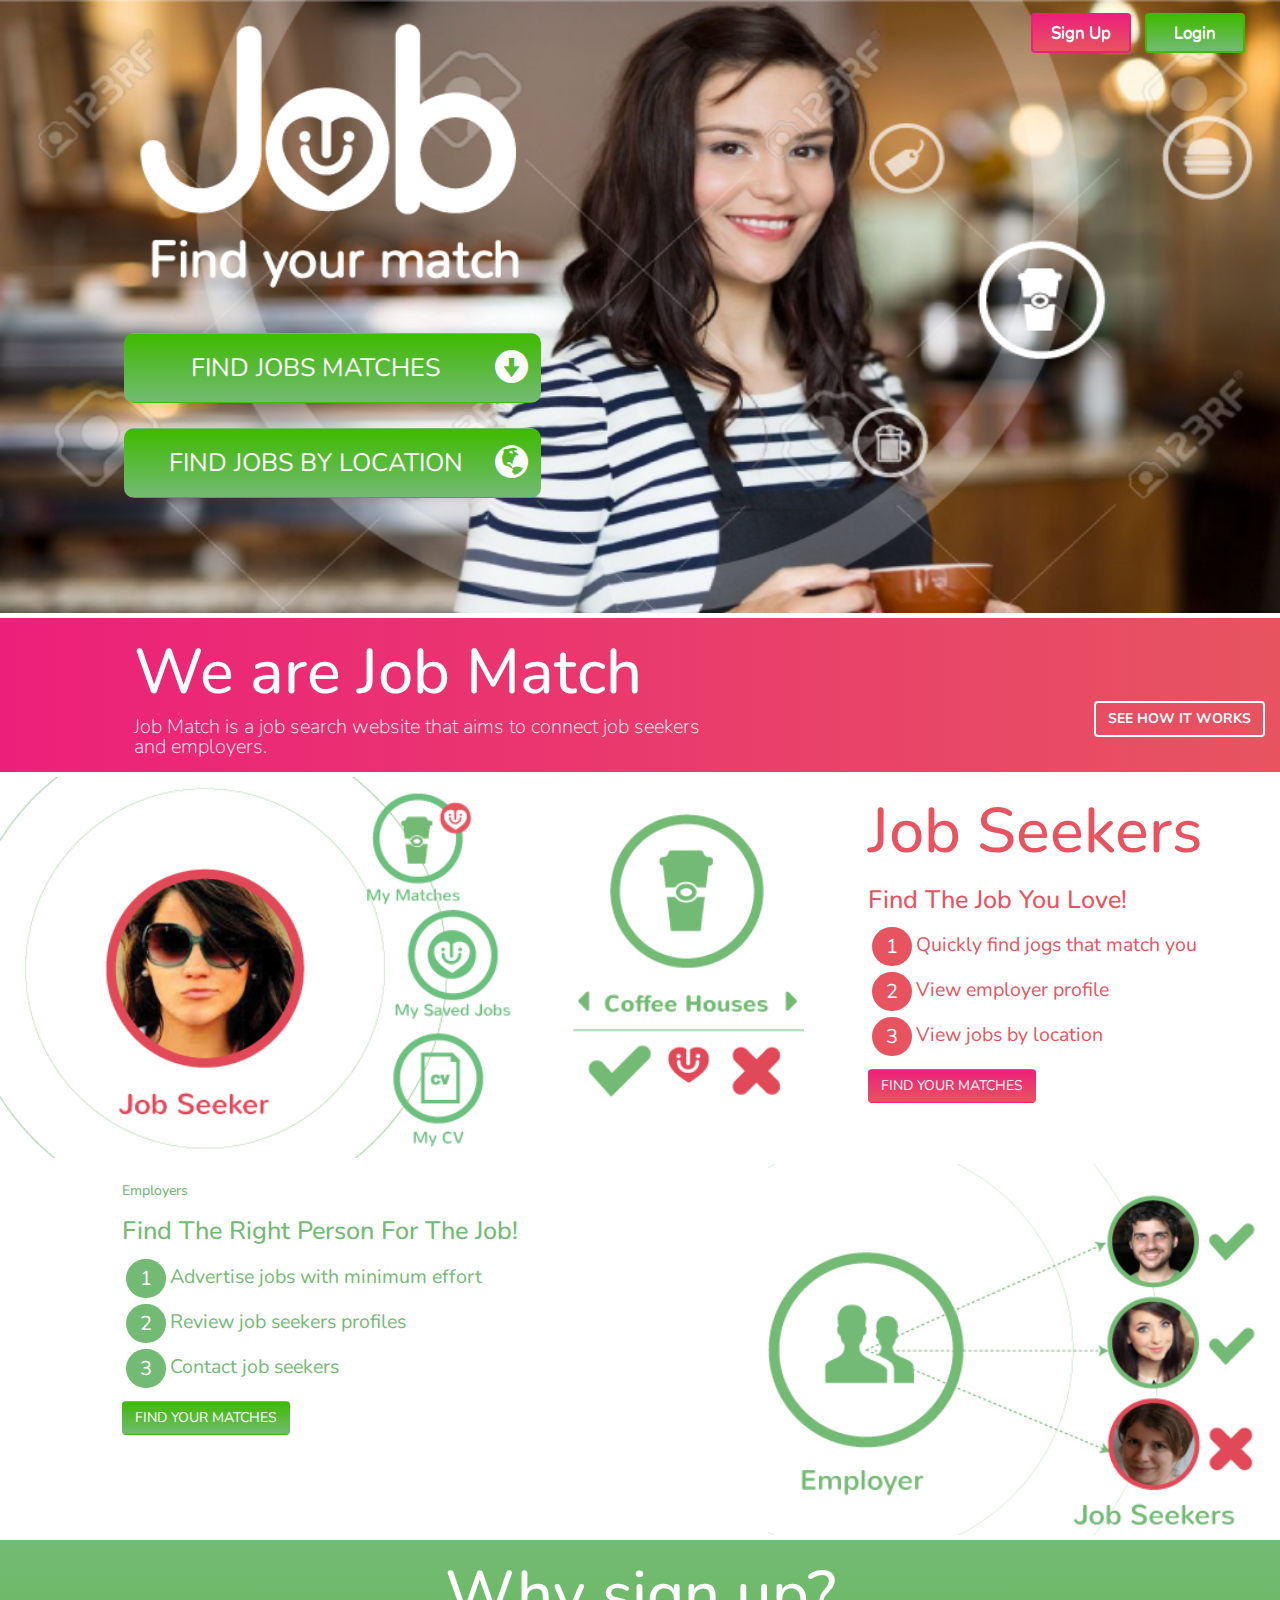
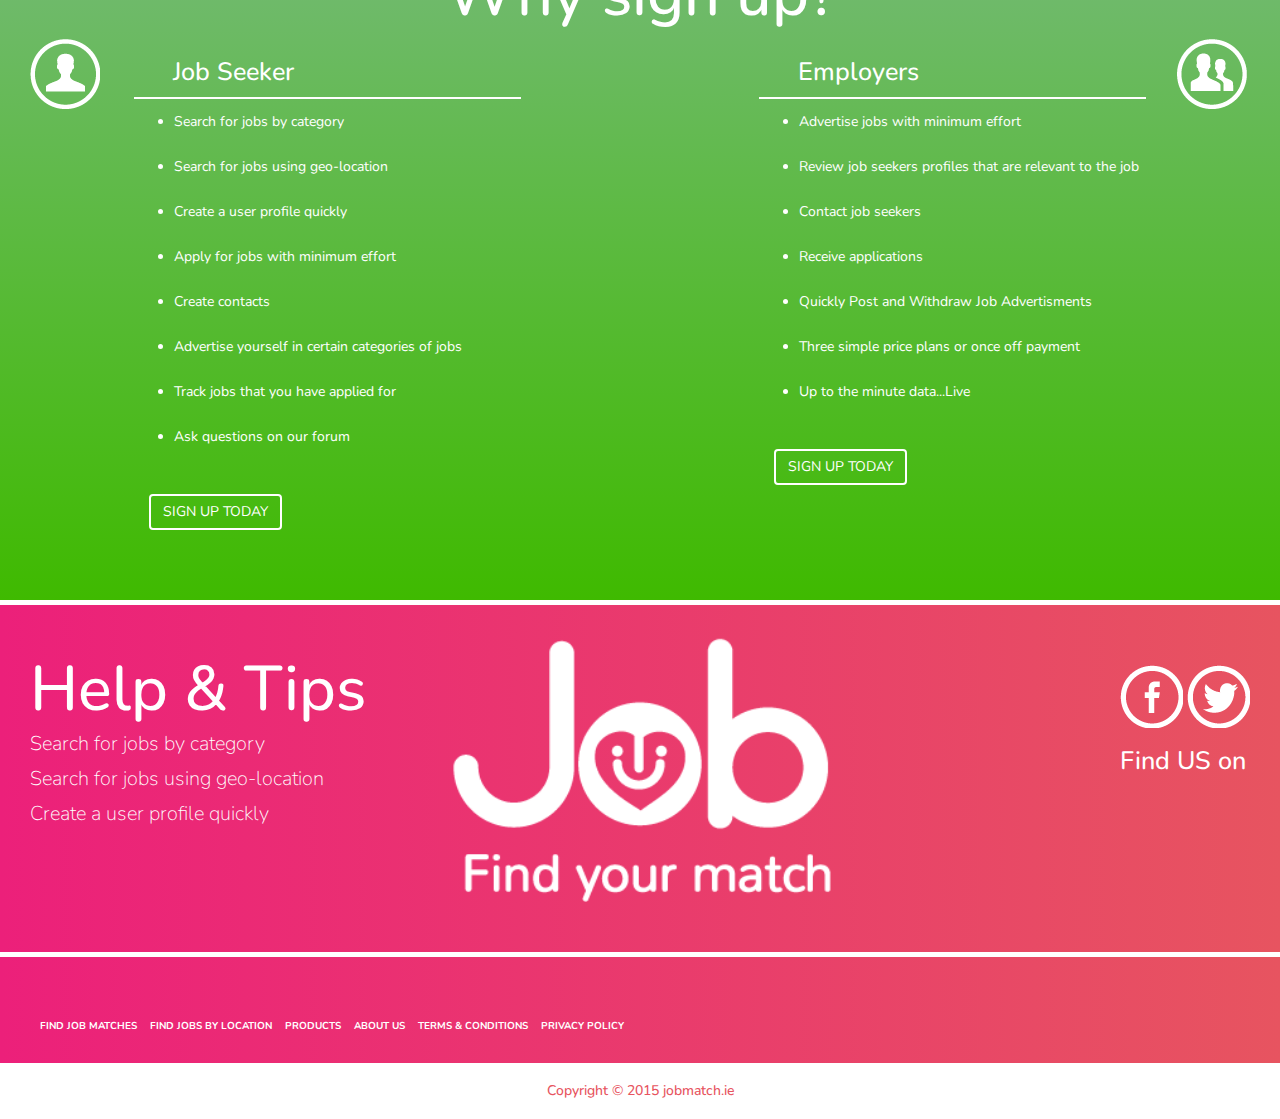
==== commit 4cedcdd9: "changes to layout" ====
--- a/index.html
+++ b/index.html
@@ -28,54 +28,229 @@
         <![endif]-->
 
 <!-- ======================================================================================
+        
+
+
+
+
+                      iphone and small devices ONLY
+
+
+
+
+
+======================================================================================= -->
+<!-- ======================================================================================
+        main image and navigation 
         visible iphone android small device from 320px to 480px
-======================================================================================= -->
+        hidden on all devices except the above
+======================================================================================= -->
+<div id="wrapper_iphone_and_smaller" class="hidden-lg hidden-md hidden-sm visible-xs">
 <div class="jumbotron iphone">
-  <div class="container-fluid">
+  <div class="container-fluid no_padding">
     <div class="row-fluid">
       <nav class="navbar" role="navigation">
         <div class="navbar-header">
-          <button type="button" class="navbar-toggle collapsed menu_button" data-toggle="collapse" data-target="#navbar" aria-expanded="false" aria-controls="navbar">
+          <div class="col-xs-12">
             <span class="sr-only">Toggle navigation</span>
-            <span style="color: #000; font-size: 20px;" class="glyphicon glyphicon-align-justify"></span>
-          </button>
-          <div class="col-xs-10 col-xs-offset-2">
-                  <a role="button" href="index.html"><img class="logo" src="img/logo.png"/></a>
-                </div>
+              <img role="button" class="navbar-toggle collapsed menu_button" data-toggle="collapse" data-target="#navbar" aria-expanded="false" aria-controls="navbar" src="img/menu/menu_button_smaller.png" />
+              <a role="button" href="index.html"><img class="logo" src="img/logo.png"/></a>
+          </div>
         </div> <!-- close navbar header -->
         <!-- menu itself -->
         <div id="navbar" class="navbar-collapse collapse no_padding">
-                <div class="col-xs-4 pull-right no_padding">
-                  <form class="navbar-form pull-right" role="form">
-                    <div class="form-group">
-                      <button class="btn btn-sign_up btn-xs" role="button">Sign Up</button>
-                    </div>
-                    <div class="form-group">
-                      <button class="btn btn-log_in btn-xs" role="button">Login</button>
-                    </div> 
-                  </form>
-                </div> <!-- close pull-right only visible on small devices -->
-              </div><!--/.navbar-collapse -->
-          </nav>
-        </div><!-- close menu -->
-<div class="clearfix"></div>
-        <!-- quick launch buttons -->
-        
-        <div class="col-xs-10 col-xs-offset-2 no_padding">
-              <button class="btn login">Find jobs matches<span class="glyphicon glyphicon-circle-arrow-down pull-right"></span></button>
-              <div class="two"></div>
-              <button class="btn login">find jobs by location<span class="glyphicon glyphicon-globe pull-right"></span></button>
-        </div><!-- close quick launch -->
-    </div><!-- close row-fluid -->
+          <div class="col-xs-4 pull-right no_padding">
+            <form class="navbar-form pull-right" role="form">
+              <div class="form-group">
+                <button class="btn btn-sign_up wide" role="button">Sign Up</button>
+              </div>
+              <div class="form-group">
+                <button class="btn btn-log_in wide" role="button">Login</button>
+              </div> 
+            </form>
+          </div> <!-- close pull-right only visible on small devices -->
+        </div><!--/.navbar-collapse -->
+      </nav><!-- close navbar -->
+      <div class="four"></div>
+    </div><!-- row-fluid -->
+  </div><!-- close container-fluid -->
+<div class="clearfix"></div>
+<!-- quick launch buttons -->  
+<div class="four"></div>
+<div class="container-fluid">
+    <div class="no_padding">
+          <button class="btn login percent">Find jobs matches<span class="glyphicon glyphicon-circle-arrow-down pull-right"></span></button>
+          <div class="two"></div>
+          <button class="btn login percent">find jobs by location<span class="glyphicon glyphicon-globe pull-right"></span></button>
+    </div><!-- close quick launch -->
   </div><!-- close container-fluid -->
 </div><!-- close jumbotron iphone -->
 <div class="clearfix"></div>
 <!-- end iphone and small devices -->
-
+<!-- ======================================================================================
+        the "pink" section after main image
+======================================================================================= -->
+<div class="jumbotron pink no_padding" style="margin-bottom: 0px;">
+  <div class="container-fluid">
+    <div class="col-md-6 col-md-offset-1 col-sm-8">
+    <h1>We are Job Match</h1>
+    <p>Job Match is a job search website that aims to connect job seekers and employers.</p>
+    <p><a href="#" role="button" class="btn btn-white">see how it works</a></p>
+  </div>
+  </div>
+  <div class="clearfix"></div>
+</div><!-- close second jumbotron -->
+<div class="clearfix"></div>
+
+<!-- ======================================================================================
+        the employee section
+======================================================================================= -->
+<div class="jumbotron red">
+  <div class="container-fluid no_padding">
+    <div class="col-xs-12 top_bot">
+      <h1>Job Seekers</h1>
+      <h2>Find The Job You Love!</h2>
+      <ul>
+        <li><span class="round3">1</span>Quickly find jogs that match you</li>
+        <li><span class="round3">2</span>View employer profile</li>
+        <li><span class="round3">3</span>View jobs by location</li>
+      </ul>
+      <a href="#" class="btn login_red" role="button" >find your matches</a>
+    </div>
+  </div>
+</div>
+<!-- ======================================================================================
+        the employer section
+======================================================================================= -->
+<div class="jumbotron green">
+  <div class="container-fluid no_padding">
+    <div class="col-xs-12 top_bot">
+      <h1>Employers</h1>
+      <h2>Find The Right Person For The Job!</h2>
+      <ul>
+        <li><span class="round4">1</span>Advertise jobs with minimum effort</li>
+        <li><span class="round4">2</span>Review job seekers profiles</li>
+        <li><span class="round4">3</span>Contact job seekers</li>
+      </ul>
+      <a href="#" class="btn login_small" role="button" >find your matches</a>
+    </div>
+    <div class="clearfix"></div>
+  </div>
+</div>
+<!-- ======================================================================================
+        Why sign up section
+======================================================================================= -->
+  <!-- why sign up box -->
+<div class="jumbotron green_grad" style="margin-top: 5px; padding-bottom: 20px;">
+  <div class="container-fluid">
+    <h1 style="text-align: center;">Why sign up?</h1>
+      <div class="col-xs-12">
+        <h2>Job Seeker</h2>
+          <div class="line"></div>
+          <ul>
+            <li>Search for jobs by category</li>
+            <li>Search for jobs using geo-location</li>
+            <li>Create a user profile quickly</li>
+            <li>Apply for jobs with minimum effort</li>
+            <li>Create contacts</li>
+            <li>Advertise yourself in certain categories of jobs</li>
+            <li>Track jobs that you have applied for</li>
+            <li>Ask questions on our forum</li>
+          </ul>
+          <div class="col-xs-12">
+            <a href="#" role="button" class="btn btn-white">sign up today</a>
+          </div>
+      </div><!-- close col-12 -->
+      <div class="col-xs-12">
+        <h2>Employers</h2>
+          <div class="line"></div>
+          <ul>
+            <li>Advertise jobs with minimum effort</li>
+            <li>Review job seekers profiles that are relevant to the job</li>
+            <li>Contact job seekers</li>
+            <li>Receive applications</li>
+            <li>Quickly Post and Withdraw Job Advertisments</li>
+            <li>Three simple price plans or once off payment</li>
+            <li>Up to the minute data...Live</li>
+          </ul>
+          <div class="col-xs-12">
+            <a href="#" role="button" class="btn btn-white">sign up today</a>
+          </div>
+      </div><!-- close col-xs-12 -->
+  </div><!-- close container-fluid -->
+</div><!-- close jumbotron -->
+<div class="clearfix"></div>
+<!-- ======================================================================================
+        second last section on page (pink)
+======================================================================================= -->
+<div class="jumbotron pink">
+  <div class="container-fluid">
+    <div class="row-fluid">
+      <div class="col-xs-12">
+        <h1>Help & Tips</h1>
+        <div class="line" ></div>
+        <p>Search for jobs by category</p>
+        <p>Search for jobs using geo-location</p>
+        <p>Create a user profile quickly</p>
+      </div>
+    </div><!-- /row fluid -->
+  </div><!-- /container fluid -->
+<div class="clearfix"></div>
+  <div class="container-fluid no_padding">
+    <div class="col-xs-6 col-xs-offset-1 top_bot">
+      <img src="img/logo.png" />
+    </div>
+<div class="clearfix"></div>
+    <div class="col-xs-6 no_padding">
+      <ul style="text-transform: uppercase; color: #fff; list-style-type: none;">
+        <li><a href="#">find job matches</a></li>
+        <li><a href="#">find jobs by location</a></li>
+        <li><a href="#">products</a></li>
+        <li><a href="#">about us</a></li>
+        <li><a href="#">terms & conditions</a></li>
+        <li><a href="#">Privacy Policy</a></li>
+      </ul>
+    </div><!-- close col-xs-6 -->
+    <div class="col-xs-6 no_padding">
+      <div class="pull-right" style="margin-right: 20px;">
+        <img src="img/facebook-icon.png" />
+        <img src="img/twitter-icon.png" />
+        <h2 style="text-align:center;">Find US on</h2>
+      </div>
+    </div><!-- close col-xs-6 -->
+  </div>
+    </div><!-- close container fluid -->
+</div><!-- close jumbotron -->
+
+<div class="clearfix"></div>
+</div><!-- close wrapper iphone and smaller -->
+<!-- ======================================================================================
+       end of iphone and smaller devices i.e col-xs
+======================================================================================= -->
+
+
+
+
+
+<!-- ======================================================================================
+        
+
+
+
+
+                                    desktop and above ONLY
+
+
+
+
+
+======================================================================================= -->
+
+<div id="wrapper_desktop" class="visible-md visible-lg hidden-sm hidden-xs">
 <!-- ======================================================================================
         the main image on the page housing logo navigation and quick launch buttons
 ======================================================================================= -->
-      <div class="jumbotron main_image hidden-xs">
+      <div class="jumbotron main_image">
         <div class="container-fluid no_padding">
           <nav class="navbar hidden-lg hidden-md" role="navigation">
               <div class="navbar-header">
@@ -121,9 +296,9 @@
 <div class="clearfix"></div>
           <div class="four"></div>
             <div class="col-md-4 col-md-offset-1 col-sm-6 no_padding">
-              <button class="btn login">Find jobs matches<span class="glyphicon glyphicon-circle-arrow-down pull-right"></span></button>
+              <button class="btn login percent">Find jobs matches<span class="glyphicon glyphicon-circle-arrow-down pull-right"></span></button>
               <div class="two"></div>
-              <button class="btn login">find jobs by location<span class="glyphicon glyphicon-globe pull-right"></span></button>
+              <button class="btn login percent">find jobs by location<span class="glyphicon glyphicon-globe pull-right"></span></button>
             </div>
 <div class="clearfix"></div>
         </div>
@@ -148,7 +323,7 @@
 <div class="clearfix"></div>
 
 <!-- ======================================================================================
-        visible on desktop only
+        Employees and employers red and green boxes
 ======================================================================================= -->
   <!-- Employees Box class red -->
       <div class="jumbotron red hidden-sm hidden-xs" style="margin-top: 5px;">
@@ -196,41 +371,6 @@
         </div>
       </div>
       <!-- End Employers Box -->
-
-<!-- ======================================================================================
-        section visible on only ipad portrait/landscape
-======================================================================================= -->
-
-<div class="visible-sm visible-xs">
-  <div class="jumbotron" style="background-color: #fff; margin-top: 5px;">
-  <div class="container-fluid no_padding">
-    <div class="col-sm-6 red  top_bot">
-      <h1>Job Seekers</h1>
-      <h2>Find The Job You Love!</h2>
-      <ul>
-        <li><span class="round2">1</span>Quickly find jogs that match you</li>
-        <li><span class="round2">2</span>View employer profile</li>
-        <li><span class="round2">3</span>View jobs by location</li>
-      </ul>
-      <a href="#" class="btn login_red" role="button" >find your matches</a>
-      <img src="img/job-seeker-profile.png"/>
-    </div>
-    <div class="col-sm-6 green  top_bot pull_right">
-      <h1>Employers</h1>
-      <h2>Find The Right Person For The Job!</h2>
-      <ul>
-        <li><span class="round">1</span>Advertise jobs with minimum effort</li>
-        <li><span class="round">2</span>Review job seekers profiles</li>
-        <li><span class="round">3</span>Contact job seekers</li>
-      </ul>
-      <a href="#" class="btn login_small" role="button" >find your matches</a>
-      <img src="img/employer-box.png" style="float: right;"/>
-    </div>
-    <div class="clearfix"></div>
-  </div>
-</div>
-</div>
-
 
 <!-- ======================================================================================
         Why sign up section
@@ -257,7 +397,7 @@
                     <li>Ask questions on our forum</li>
                   </ul>
                   <div class="col-md-5 col-sm-6 top_bot">
-                  <p style="text-align: center;"><a href="#" role="button" class="btn btn-white">sign up now</a></p>
+                  <p style="text-align: center;"><a href="#" role="button" class="btn btn-white">sign up today</a></p>
                   </div>
                 </div>
                 <div class="col-md-2">
@@ -278,7 +418,7 @@
                       <li>Up to the minute data...Live</li>
                     </ul>
                     <div class="col-md-5 col-sm-6 top_bot">
-                    <p style="text-align: center;"><a href="#" role="button" class="btn btn-white">sign up now</a></p>
+                    <p style="text-align: center;"><a href="#" role="button" class="btn btn-white">sign up today</a></p>
                     </div>
                   </div>
 
@@ -293,17 +433,17 @@
       <div class="jumbotron pink" style="padding-top: 30px; padding-bottom: 50px;">
         <div class="container-fluid">
               <div class="row-fluid">
-                <div class="col-md-4 col-sm-5">
+                <div class="col-md-4">
                   <h1>Help & Tips</h1>
                   <div class="line2" ></div>
                   <p>Search for jobs by category</p>
                   <p>Search for jobs using geo-location</p>
                   <p>Create a user profile quickly</p>
                 </div>
-                <div class="col-md-4 col-sm-4">
+                <div class="col-md-4">
                   <img src="img/logo.png" style="width: 100%; height: auto;" />
                </div>
-                <div class="col-md-4 col-sm-3">
+                <div class="col-md-4">
                   <div class="top_bot pull-right">
                   <img src="img/facebook-icon.png" />
                   <img src="img/twitter-icon.png" />
@@ -326,16 +466,15 @@
           <li><a href="#">products</li>
           <li><a href="#">about us</li>
           <li><a href="#">terms & conditions</li>
+          <li><a href="#">Privacy Policy</a></li>
         </ul>
       </div>
           </div> <!-- /container -->       
       <div class="clearfix"></div>
-
-
-      <div class="verticle" style="color: pink; text-align: center;"><h2>&copy 2015 jobmatch.ie<h2></div>
-
-
-
+</div><!-- close wrapper desktop -->
+
+
+<div class="vertical"><h2>Copyright &copy 2015 jobmatch.ie<h2></div>
 
           <script src="http://ajax.googleapis.com/ajax/libs/jquery/1.11.1/jquery.min.js"></script>
               <script>window.jQuery || document.write('<script src="js/vendor/jquery-1.11.1.min.js"><\/script>')</script>
--- a/css/main.css
+++ b/css/main.css
@@ -27,14 +27,8 @@
 }
 
 
-/*
-spacings
-*/
-
-
 body{
 	font-family: 'Nunito', 'Sans-serif';
-  background-color: black;
 }
 
 h1, h2, h3, h4, h5, h6{
@@ -53,6 +47,11 @@
   text-decoration: none;
 }
 
+
+.vertical{
+  color: #E75460;
+  text-align: center;
+}
 
 .no_padding{
   padding: 0;
@@ -75,6 +74,7 @@
 	margin: 5px;
 	color: white;
 	font-size: 17px;
+  width: 100px;
 }
 
 .btn-sign_up {
@@ -105,6 +105,15 @@
   	background-image: none;
 }
 
+
+.wide{
+  width: 100px;
+}
+
+.percent{
+  width: 100%;
+}
+
 .btn-log_in {
   	text-shadow: 0 1px 0 #fff;
   	background-image: -webkit-linear-gradient(top, #73BA74 0%, #3FBA00  100%);
@@ -204,7 +213,6 @@
 
   text-transform: uppercase;
   font-size: 1.8em;
-  width: 100%;
   height: 70px;
   border-radius: 10px;
 }
@@ -236,9 +244,9 @@
   padding-bottom: 0px;
 }
 
-/*.login span{
+.login span{
 	font-size: 1.3em;
-}*/
+}
 
 .green{
 	background-color: #ffffff;
@@ -463,17 +471,11 @@
    Responsive Menu
    ========================================================================== */
 
-
-/*.menu_button{
-  width: 30px;
-  margin-right: 50px;
-}*/
-
-/*.logo{ 
+.logo{ 
   width: 100%;
   height: auto;
   margin-top: 20px;
-}*/
+}
 
 
 /* ==========================================================================
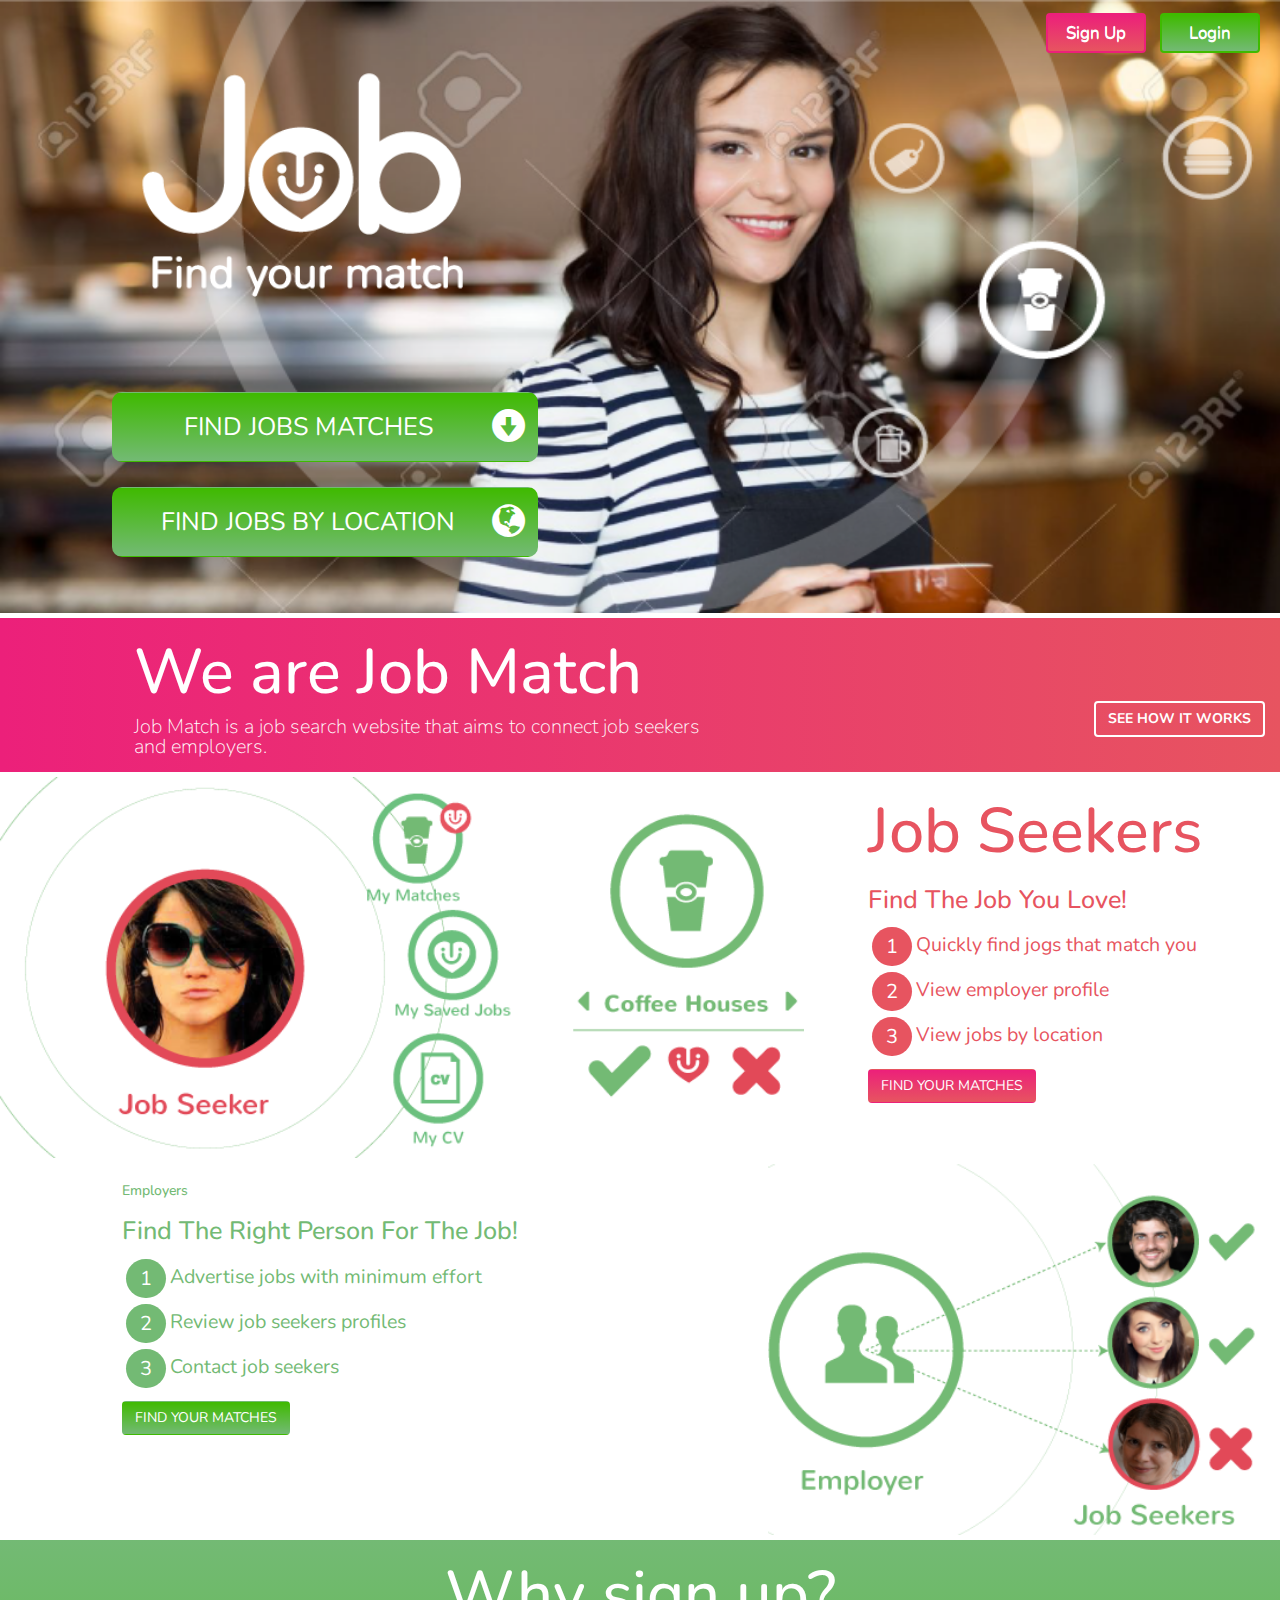
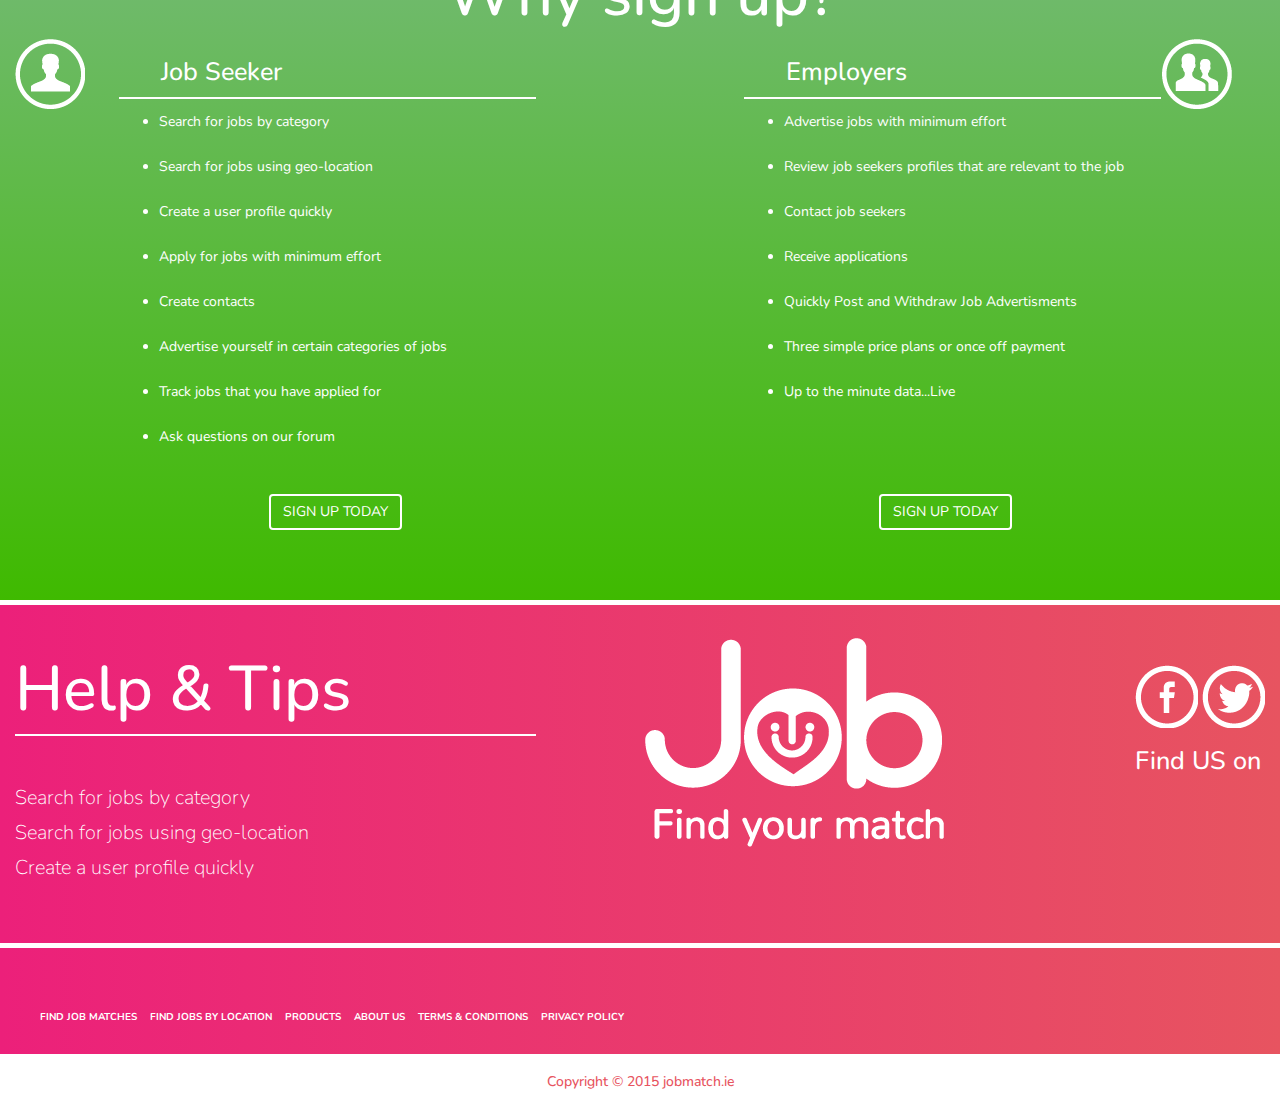
==== commit 9290ecda: "finalised css" ====
--- a/index.html
+++ b/index.html
@@ -86,7 +86,6 @@
   </div><!-- close container-fluid -->
 </div><!-- close jumbotron iphone -->
 <div class="clearfix"></div>
-<!-- end iphone and small devices -->
 <!-- ======================================================================================
         the "pink" section after main image
 ======================================================================================= -->
@@ -107,7 +106,7 @@
 ======================================================================================= -->
 <div class="jumbotron red">
   <div class="container-fluid no_padding">
-    <div class="col-xs-12 top_bot">
+    <div class="col-lg-6 col-md-6 col-sm-6 top_bot">
       <h1>Job Seekers</h1>
       <h2>Find The Job You Love!</h2>
       <ul>
@@ -197,8 +196,8 @@
   </div><!-- /container fluid -->
 <div class="clearfix"></div>
   <div class="container-fluid no_padding">
-    <div class="col-xs-6 col-xs-offset-1 top_bot">
-      <img src="img/logo.png" />
+    <div class="col-xs-12 top_bot">
+      <img class="logo_foot" src="img/logo.png" />
     </div>
 <div class="clearfix"></div>
     <div class="col-xs-6 no_padding">
@@ -228,237 +227,249 @@
        end of iphone and smaller devices i.e col-xs
 ======================================================================================= -->
 
-
-
-
-
 <!-- ======================================================================================
         
 
 
 
 
-                                    desktop and above ONLY
-
-
-
-
-
-======================================================================================= -->
-
-<div id="wrapper_desktop" class="visible-md visible-lg hidden-sm hidden-xs">
+                          small to medium to desktop and above ONLY
+
+
+
+======================================================================================= -->
+
+<div id="wrapper_desktop" class="visible-md visible-lg visible-sm hidden-xs">
 <!-- ======================================================================================
         the main image on the page housing logo navigation and quick launch buttons
 ======================================================================================= -->
-      <div class="jumbotron main_image">
-        <div class="container-fluid no_padding">
-          <nav class="navbar hidden-lg hidden-md" role="navigation">
-              <div class="navbar-header">
-                <button type="button" class="navbar-toggle collapsed menu_button" data-toggle="collapse" data-target="#navbar" aria-expanded="false" aria-controls="navbar">
-                  <span class="sr-only">Toggle navigation</span>
-                  <span style="color: #000; font-size: 20px;" class="glyphicon glyphicon-align-justify"></span>
-                </button>
-                <!-- logo hidden desktop and above --> 
-                <div class="col-md-4 col-md-offset-1 col-sm-10 col-sm-offset-1 col-xs-6">
-                  <a role="button" href="index.html"><img class="logo" src="img/logo.png"/></a>
-                </div>
-              </div> <!-- close navbar header -->
-              <div id="navbar" class="navbar-collapse collapse no_padding">
-                <div class="col-xs-4 col-sm-6 pull-right no_padding">
-                  <form class="navbar-form pull-right" role="form">
-                    <div class="form-group">
-                      <button class="btn btn-sign_up btn-xs" role="button">Sign Up</button>
-                    </div>
-                    <div class="form-group">
-                      <button class="btn btn-log_in btn-xs" role="button">Login</button>
-                    </div> 
-                  </form>
-                </div> <!-- close pull-right only visible on small devices -->
-              </div><!--/.navbar-collapse -->
-          </nav>
+  <div class="jumbotron main_image">
+    <div class="container-fluid no_padding">
+      <div class="col-md-7 col-md-offset-1 col-sm-6">
+        <div class="row-fluid">
+          <div class="col-md-6 col-sm-10 top_bot2">
+            <a role="button" href="index.html"><img class="logo" src="img/logo.png"/></a>
+          </div>
         </div>
-<div class="clearfix"></div>      
-        <div class="container-fluid">
-          <div class="col-md-4 col-md-offset-1 hidden-sm hidden-xs">
-            <a role="button" href="index.html"><img class="logo" src="img/logo.png"/></a>
-          </div>
-          <div class="col-md-3"></div>
-          <div class="col-md-4">
-            <form class="navbar-form navbar-right hidden-sm hidden-xs" role="form">
-              <div class="form-group">
-                <button class="btn btn-sign_up btn-md" role="button">Sign Up</button>
-              </div>
-              <div class="form-group">
-                <button class="btn btn-log_in btn-md" role="button">Login</button>
-              </div> 
-            </form>
-          </div>
-<div class="clearfix"></div>
-          <div class="four"></div>
-            <div class="col-md-4 col-md-offset-1 col-sm-6 no_padding">
-              <button class="btn login percent">Find jobs matches<span class="glyphicon glyphicon-circle-arrow-down pull-right"></span></button>
-              <div class="two"></div>
-              <button class="btn login percent">find jobs by location<span class="glyphicon glyphicon-globe pull-right"></span></button>
-            </div>
-<div class="clearfix"></div>
+      </div>    
+      <div class="col-md-4 col-sm-6">
+        <form class="navbar-form navbar-right" role="form">
+          <div class="form-group">
+            <button class="btn btn-sign_up btn-md" role="button">Sign Up</button>
+          </div>
+          <div class="form-group">
+            <button class="btn btn-log_in btn-md" role="button">Login</button>
+          </div> 
+        </form>
+      </div>
+<div class="clearfix"></div>
+      <div class="four"></div>
+        <div class="col-md-4 col-md-offset-1 col-sm-6 no_padding">      
+            <button class="btn login percent">Find jobs matches<span class="glyphicon glyphicon-circle-arrow-down pull-right"></span></button>
+            <div class="two"></div>
+            <button class="btn login percent">find jobs by location<span class="glyphicon glyphicon-globe pull-right"></span></button>
         </div>
 <div class="clearfix"></div>
-      </div>
-<!-- ======================================================================================
-        the "pink" section after main image
-======================================================================================= -->
-      <div class="jumbotron pink no_padding" style="margin-bottom: 0px;">
-        <div class="container-fluid">
-          <div class="col-md-6 col-md-offset-1 col-sm-8">
-          <h1>We are Job Match</h1>
-          <p>Job Match is a job search website that aims to connect job seekers and employers.</p>
+    </div>
+<div class="clearfix"></div>
+  </div>
+<!-- ======================================================================================
+    the "pink" section after main image
+======================================================================================= -->
+  <div class="jumbotron pink" style="margin-bottom: 0px;">
+    <div class="container-fluid">
+      <div class="col-md-6 col-md-offset-1 col-sm-8">
+      <h1>We are Job Match</h1>
+      <p>Job Match is a job search website that aims to connect job seekers and employers.</p>
+    </div>
+
+    <div class="col-md-4 col-sm-4 pull-right no_padding">
+      <a href="#" role="button" class="btn btn-white pull-right ">see how it works</a>
+    </div>
+    </div>
+    <div class="clearfix"></div>
+  </div><!-- close second jumbotron -->
+<div class="clearfix"></div>
+
+<!-- ======================================================================================
+    Employees and employers red and green boxes
+======================================================================================= -->
+<!-- ======================================================================================
+    for different devices different layouts as shown below using hidden and visible
+    classes. the following is visible on desktop and above
+======================================================================================= -->
+<div id="mid_section_wrapper" class="hidden-sm visible-lg visible-md">
+  <div class="jumbotron red" style="margin-top: 5px;">
+    <div class="container-fluid no_padding">
+      <div class="col-md-5 no_padding">
+        <img src="img/job-seeker-profile.png" style="float: left;"/>
+      </div>
+      <div class="col-md-3 col-lg-3">
+        <img src="img/yes-no-graphic.png" style="width: 80%; height: auto; margin-left: 8%;" />
+      </div>
+      <div class="col-md-4 pull-right">
+        <h1>Job Seekers</h1>
+        <h2>Find The Job You Love!</h2>
+        <ul>
+          <li><span class="round2">1</span>Quickly find jogs that match you</li>
+          <li><span class="round2">2</span>View employer profile</li>
+          <li><span class="round2">3</span>View jobs by location</li>
+        </ul>
+        <a href="#" class="btn login_red" role="button" >find your matches</a>
+      </div>
+    </div>
+        <div class="clearfix"></div>
+  </div>
+<div class="clearfix"></div>
+  <div class="jumbotron green" style="margin-top: 5px;">
+    <div class="container-fluid" style="padding-left: 0px; padding-right: 0px;">
+      <div class="col-md-5 col-md-offset-1">
+        <h1>Employers</h1>
+        <h2>Find The Right Person For The Job!</h2>
+        <ul>
+          <li><span class="round">1</span>Advertise jobs with minimum effort</li>
+          <li><span class="round">2</span>Review job seekers profiles</li>
+          <li><span class="round">3</span>Contact job seekers</li>
+        </ul>
+        <a href="#" class="btn login_small" role="button">find your matches</a>
+      </div>
+      <div class="col-md-6 pull-right" style="padding-left: 0px; padding-right: 0px;">
+        <img src="img/employer-box.png" style="float: right;">
+      </div>
+<div class="clearfix"></div>
+    </div>
+  </div>
+</div>
+<!-- End Employers Box hidden sm-->
+<!-- ======================================================================================
+    Employees box visible only on small to medium
+======================================================================================= -->
+<div id="wrapper_mid_page_visable_sm" class="hidden-md hidden-lg visible-sm">
+  <div class="jumbotron" style="margin-top: 5px; background-color: #fff;">
+    <div class="container-fluid">
+      <div class="row-fluid">
+        <div class="col-sm-6 red top_bot3">
+          <h1>Job Seekers</h1>
+          <h2>Find The Job You Love!</h2>
+          <ul>
+            <li><span class="round2">1</span>Quickly find jogs that match you</li>
+            <li><span class="round2">2</span>View employer profile</li>
+            <li><span class="round2">3</span>View jobs by location</li>
+          </ul>
+          <a href="#" class="btn login_red" role="button" >find your matches</a>
+          <img src="img/job-seeker-profile.png" class="top_bot2" style="float: left;"/>
         </div>
-
-        <div class="col-md-4 col-sm-4 pull-right no_padding">
-          <a href="#" role="button" class="btn btn-white pull-right ">see how it works</a>
+        <div class="col-sm-6 green top_bot3">
+          <h1>Employers</h1>
+          <h2>Find The Right Person For The Job!</h2>
+          <ul>
+            <li><span class="round">1</span>Advertise jobs with minimum effort</li>
+            <li><span class="round">2</span>Review job seekers profiles</li>
+            <li><span class="round">3</span>Contact job seekers</li>
+          </ul>
+          <a href="#" class="btn login_small" role="button" >find your matches</a>
+          <img src="img/employer-box.png" class="top_bot2" style="float: right;"/>
         </div>
-        </div>
-        <div class="clearfix"></div>
-      </div><!-- close second jumbotron -->
-<div class="clearfix"></div>
-
-<!-- ======================================================================================
-        Employees and employers red and green boxes
-======================================================================================= -->
-  <!-- Employees Box class red -->
-      <div class="jumbotron red hidden-sm hidden-xs" style="margin-top: 5px;">
-        <div class="container-fluid no_padding">
-          <div class="col-md-5 no_padding">
-            <img src="img/job-seeker-profile.png" style="float: left;"/>
-          </div>
-          <!-- visible only on desktop and above -->
-          <div class="col-md-3 hidden-sm hidden-xs">
-            <img src="img/yes-no-graphic.png" style="width: 80%; height: auto; margin-left: 8%;" />
-          </div>
-          <!-- end visible -->
-          <div class="col-md-4 pull-right">
-            <h1>Job Seekers</h1>
-            <h2>Find The Job You Love!</h2>
-            <ul>
-              <li><span class="round2">1</span>Quickly find jogs that match you</li>
-              <li><span class="round2">2</span>View employer profile</li>
-              <li><span class="round2">3</span>View jobs by location</li>
-            </ul>
-            <a href="#" class="btn login_red" role="button" >find your matches</a>
-          </div>
-        </div>
-            <div class="clearfix"></div>
-      </div>
+      </div>
+  <div class="clearfix"></div>
+    </div>
+  </div><!-- /jumbotron red hidden-md -->
+</div>
 <div class="clearfix"></div>
 <!-- End Employees Box -->
 <!-- Employers Box class green -->
-      <div class="jumbotron green hidden-sm hidden-xs" style="margin-top: 5px;">
-        <div class="container-fluid" style="padding-left: 0px; padding-right: 0px;">
-          <div class="col-md-5 col-md-offset-1">
-            <h1>Employers</h1>
-            <h2>Find The Right Person For The Job!</h2>
+
+<!-- ======================================================================================
+    Why sign up section
+======================================================================================= -->
+<!-- why sign up box -->
+<div class="jumbotron green_grad" style="margin-top: 5px; padding-bottom: 20px;">
+  <div class="container-fluid" style="padding-left: 0px; padding-right: 0px;">
+    <h1 style="text-align: center;">Why sign up?</h1>
+      <div class="col-md-12 col-sm-12">
+          <div class="col-md-1 col-sm-1  no_padding">
+            <img src="img/employer-job-seeker-icon.png" />
+          </div>
+          <div class="col-md-4 col-sm-5 no_padding">
+            <h2>Job Seeker</h2>
+            <div class="line"></div>
             <ul>
-              <li><span class="round">1</span>Advertise jobs with minimum effort</li>
-              <li><span class="round">2</span>Review job seekers profiles</li>
-              <li><span class="round">3</span>Contact job seekers</li>
+              <li>Search for jobs by category</li>
+              <li>Search for jobs using geo-location</li>
+              <li>Create a user profile quickly</li>
+              <li>Apply for jobs with minimum effort</li>
+              <li>Create contacts</li>
+              <li>Advertise yourself in certain categories of jobs</li>
+              <li>Track jobs that you have applied for</li>
+              <li>Ask questions on our forum</li>
             </ul>
-            <a href="#" class="btn login_small" role="button" >find your matches</a>
-          </div>
-          <div class="col-md-6 pull-right" style="padding-left: 0px; padding-right: 0px;">
-            <img src="img/employer-box.png" style="float: right;"/>
-          </div>
-          <div class="clearfix"></div>
-        </div>
-      </div>
-      <!-- End Employers Box -->
-
-<!-- ======================================================================================
-        Why sign up section
-======================================================================================= -->
-  <!-- why sign up box -->
-  <div class="jumbotron green_grad" style="margin-top: 5px; padding-bottom: 20px;">
-    <div class="container-fluid" style="padding-left: 0px; padding-right: 0px;">
-        <h1 style="text-align: center;">Why sign up?</h1>
-          <div class="col-md-12 col-sm-12">
-              <div class="col-md-1 col-sm-1">
-                <img src="img/employer-job-seeker-icon.png" />
+          </div>
+          <div class="col-md-2">
+          </div>
+          <div class="col-md-1 col-sm-1  no_padding pull-right">
+            <img src="img/employer-icon.png" />
+          </div>
+          <div class="col-md-4 col-sm-5 no_padding">
+            <h2>Employers</h2>
+            <div class="line"></div>
+            <ul>
+              <li>Advertise jobs with minimum effort</li>
+              <li>Review job seekers profiles that are relevant to the job</li>
+              <li>Contact job seekers</li>
+              <li>Receive applications</li>
+              <li>Quickly Post and Withdraw Job Advertisments</li>
+              <li>Three simple price plans or once off payment</li>
+              <li>Up to the minute data...Live</li>
+            </ul>
+          </div>
+<div class="clearfix"></div>
+          <div class="row-fluid">
+            <div class="col-lg-12 col-md-12 col-sm-12">
+              <div class="col-md-6 col-sm-6 col-lg-6 top_bot">
+                <p style="text-align: center;"><a href="#" role="button" class="btn btn-white">sign up today</a></p>
               </div>
-                <div class="col-md-4 col-sm-5">
-                  <h2>Job Seeker</h2>
-                  <div class="line"></div>
-                  <ul>
-                    <li>Search for jobs by category</li>
-                    <li>Search for jobs using geo-location</li>
-                    <li>Create a user profile quickly</li>
-                    <li>Apply for jobs with minimum effort</li>
-                    <li>Create contacts</li>
-                    <li>Advertise yourself in certain categories of jobs</li>
-                    <li>Track jobs that you have applied for</li>
-                    <li>Ask questions on our forum</li>
-                  </ul>
-                  <div class="col-md-5 col-sm-6 top_bot">
-                  <p style="text-align: center;"><a href="#" role="button" class="btn btn-white">sign up today</a></p>
-                  </div>
-                </div>
-                <div class="col-md-2">
-                </div>
-                  <div class="col-md-1 col-sm-1 pull-right">
-                    <img src="img/employer-icon.png" />
-                  </div>
-                  <div class="col-md-4 col-sm-5">
-                    <h2>Employers</h2>
-                    <div class="line"></div>
-                    <ul>
-                      <li>Advertise jobs with minimum effort</li>
-                      <li>Review job seekers profiles that are relevant to the job</li>
-                      <li>Contact job seekers</li>
-                      <li>Receive applications</li>
-                      <li>Quickly Post and Withdraw Job Advertisments</li>
-                      <li>Three simple price plans or once off payment</li>
-                      <li>Up to the minute data...Live</li>
-                    </ul>
-                    <div class="col-md-5 col-sm-6 top_bot">
-                    <p style="text-align: center;"><a href="#" role="button" class="btn btn-white">sign up today</a></p>
-                    </div>
-                  </div>
-
-<div class="clearfix"></div>
-            </div> <!-- close col-12 -->
-          </div><!-- close container-fluid -->
-      </div><!-- close jumbotron -->
-<div class="clearfix"></div>
-<!-- ======================================================================================
-        second last section on page (pink)
-======================================================================================= -->
-      <div class="jumbotron pink" style="padding-top: 30px; padding-bottom: 50px;">
-        <div class="container-fluid">
-              <div class="row-fluid">
-                <div class="col-md-4">
-                  <h1>Help & Tips</h1>
-                  <div class="line2" ></div>
-                  <p>Search for jobs by category</p>
-                  <p>Search for jobs using geo-location</p>
-                  <p>Create a user profile quickly</p>
-                </div>
-                <div class="col-md-4">
-                  <img src="img/logo.png" style="width: 100%; height: auto;" />
-               </div>
-                <div class="col-md-4">
-                  <div class="top_bot pull-right">
-                  <img src="img/facebook-icon.png" />
-                  <img src="img/twitter-icon.png" />
-                  <h2>Find US on</h2>
-                </div>
-                </div>
+              <div class="col-md-6 col-sm-6 col-lg-6 top_bot">
+                <p style="text-align: center;"><a href="#" role="button" class="btn btn-white">sign up today</a></p>
               </div>
             </div>
+          </div>
+<div class="clearfix"></div>
+        </div> <!-- close col-12 -->
+      </div><!-- close container-fluid -->
+    </div><!-- close jumbotron -->
+<div class="clearfix"></div>
+  <!-- ======================================================================================
+      second last section on page (pink)
+  ======================================================================================= -->
+  <div class="jumbotron pink" style="padding-top: 30px; padding-bottom: 50px;">
+    <div class="container-fluid">
+      <div class="row-fluid">
+        <div class="col-md-4 col-lg-5 col-sm-4 no_padding">
+            <h1>Help & Tips</h1>
+            <div class="line2"></div>
+            <p>Search for jobs by category</p>
+            <p>Search for jobs using geo-location</p>
+            <p>Create a user profile quickly</p>
         </div>
-
-      <div class="clearfix"></div>
-    <!-- ======================================================================================
-            last section on page (pink)
-    ======================================================================================= -->
-      <div class="jumbotron pink" style="padding-top: 50px;">
+            <div class="col-md-3 col-md-offset-1 col-lg-3 col-sm-3 col-sm-offset-1 no_padding">
+                <img class="small_logo" src="img/logo.png" />
+            </div>
+            <div class="col-md-2 col-md-offset-1 col-lg-2 col-sm-4 no_padding">
+              <div class="top_bot pull-right">
+                <img src="img/facebook-icon.png" />
+                <img src="img/twitter-icon.png" />
+                <h2>Find US on</h2>
+              </div>
+            </div>
+      </div>
+          </div>
+      </div>
+
+    <div class="clearfix"></div>
+  <!-- ======================================================================================
+          last section on page (pink)
+  ======================================================================================= -->
+    <div class="jumbotron pink" style="padding-top: 50px;">
       <div class="container-fluid">
         <ul class="breadcrumb" style="text-transform: uppercase; color: #fff;">
           <li><a href="#">find job matches</li>
@@ -469,8 +480,8 @@
           <li><a href="#">Privacy Policy</a></li>
         </ul>
       </div>
-          </div> <!-- /container -->       
-      <div class="clearfix"></div>
+    </div> <!-- /container -->       
+<div class="clearfix"></div>
 </div><!-- close wrapper desktop -->
 
 
@@ -493,9 +504,6 @@
               r.parentNode.insertBefore(e,r)}(window,document,'script','ga'));
               ga('create','UA-XXXXX-X');ga('send','pageview');
           </script>
-
-
-
  
     </body>
 </html>
--- a/css/main.css
+++ b/css/main.css
@@ -10,6 +10,18 @@
 .top_bot{
   padding-top: 30px;
   padding-bottom: 30px;
+}
+
+.top_bot2{
+  padding-top: 50px;
+  padding-bottom: 50px;  
+}
+
+.top_bot3{
+  padding-left: 0;
+  padding-right: 0;
+  padding-top: 50px;
+  padding-bottom: 50px;  
 }
 
 .two{
@@ -435,6 +447,13 @@
   border-bottom: 2px solid #fff;
 }
 
+.line2{
+  width: 100%;
+  margin-left: 0;
+  margin-bottom: 10%;
+  border-bottom: 2px solid #fff;
+}
+
 .green_grad li{
   line-height: 45px;
 }
@@ -498,6 +517,10 @@
 .menu_button{
   width: 15%;
   height: auto;
+}
+
+.menu_button:hover{
+  cursor: pointer;
 }
 
 .logo, .menu_button{
@@ -542,4 +565,5 @@
 .left_right{
   margin: 0 auto;
   padding-left: 50px;
-}+}
+
--- a/css/media_queries.css
+++ b/css/media_queries.css
@@ -7,19 +7,23 @@
 	320 to 479
    ========================================================================= */
 @media (min-width: 320px) and (max-width: 479px) {
-	.main_image{
-		background-size: 100% 30% !important;
-	}
 	.logo{
 		width: 43%;
 		height: auto;
 		margin-left: 20px;
 		margin-top: 20px;
 	}
+
+	.login{
+		font-size: 1.3em;
+		height: 50px;
+	}
+
 	.navbar-header{
 		margin-top: 30px;
 		margin-bottom: 30px;
 	}
+
 	.iphone{
 		height: 504px;
 		width: 100%;
@@ -66,6 +70,13 @@
 		float: right;
 		margin-bottom: 10px;
 	}
+
+	.logo_foot{
+		width: 80%;
+		margin-left: 10%;
+		padding-left: 5px;
+		padding-right: 5px;
+	}
  }
 
 /* =========================================================================
@@ -73,14 +84,65 @@
    ========================================================================= */
 
  @media (min-width: 480px) and (max-width: 567px) {
-	.main_image{
-		background-size: 100% 50% !important;
-	}
 	.logo{
-		width: 20%;
+		width: 43%;
 		height: auto;
-	}
-
+		margin-left: 20px;
+		margin-top: 20px;
+	}
+
+	.iphone{
+		height: 520px;
+	}
+
+	.pink h1{
+		text-align: center;
+		font-size: 2em;
+	}
+	.pink p{
+		text-align: center;
+		font-size: 16px;
+		line-height: 16px;
+	}
+	.pink a{
+		margin-top: 0;
+	}
+
+	.red h1, .green h1, .green_grad h1{
+		font-size: 2em;
+		font-weight: 700;
+		line-height: 20px;
+		margin-bottom: 0;
+		text-align: left;
+	}
+
+	.red, .green{
+		padding-left: 20px;
+	}
+
+	.red h2, .green h2, .green_grad h2, .pink h2{
+		line-height: 20px;
+		font-size: 1.5em;
+	}
+
+	.red li, .green li, .green_grad li, .pink li{
+		font-size: 1.3em;
+		line-height: 24px;
+	}
+
+	.line{
+		width: 94%;
+		min-height: 1px;
+		float: right;
+		margin-bottom: 10px;
+	}
+
+	.logo_foot{
+		width: 80%;
+		margin-left: 10%;
+		padding-left: 5px;
+		padding-right: 5px;
+	}
  }
 
 /* =========================================================================
@@ -88,55 +150,195 @@
    ========================================================================= */
 
  @media (min-width: 568px) and (max-width: 599px) {
-	.main_image{
-		background-size: 100% 50% !important;
-	}
-
- }
-
-/* =========================================================================
-	600 to 767
-   ========================================================================= */
-
- @media (min-width: 600px) and (max-width: 767px) {
-	.main_image{
- 		background-size: 127% 100%;
+
+ 	.logo{
+		width: 43%;
+		height: auto;
+		margin-left: 20px;
+		margin-top: 20px;
+	}
+
+	.iphone{
+		height: 520px;
+	}
+
+	.pink h1{
+		text-align: center;
+		font-size: 2em;
+	}
+	.pink p{
+		text-align: center;
+		font-size: 16px;
+		line-height: 16px;
+	}
+	.pink a{
+		margin-top: 0;
+	}
+
+	.red h1, .green h1, .green_grad h1{
+		font-size: 2em;
+		font-weight: 700;
+		line-height: 20px;
+		margin-bottom: 0;
+		text-align: left;
+	}
+
+	.red, .green{
+		padding-left: 20px;
+	}
+
+	.red h2, .green h2, .green_grad h2, .pink h2{
+		line-height: 20px;
+		font-size: 1.5em;
+	}
+
+	.red li, .green li, .green_grad li, .pink li{
+		font-size: 1.3em;
+		line-height: 24px;
+	}
+
+	.line{
+		width: 94%;
+		min-height: 1px;
+		float: right;
+		margin-bottom: 10px;
+	}
+
+	.logo_foot{
+		width: 50%;
+		margin-left: 24%;
+		padding-left: 5px;
+		padding-right: 5px;
+	}
+ 
+ }
+
+/* =========================================================================
+	600 to 767 small tablet profile
+   ========================================================================= */
+
+ @media (min-width: 600px) and (max-width: 766px) {
+ 	.logo{
+		width: 43%;
+		height: auto;
+		margin-left: 20px;
+		margin-top: 20px;
+	}
+
+	.iphone{
+		height: 570px;
+	}
+
+	.pink h1{
+		text-align: center;
+		font-size: 2em;
+	}
+
+	.menu_button{
+		width: 13%;
+		margin-top: 50px;
+	}
+
+	.pink p{
+		text-align: center;
+		font-size: 16px;
+		line-height: 16px;
+	}
+	.pink a{
+		margin-top: 0;
+	}
+
+	.red h1, .green h1, .green_grad h1{
+		font-size: 2em;
+		font-weight: 700;
+		line-height: 20px;
+		margin-bottom: 0;
+		text-align: left;
+	}
+
+	.red, .green{
+		padding-left: 20px;
+	}
+
+	.red h2, .green h2, .green_grad h2, .pink h2{
+		line-height: 20px;
+		font-size: 1.5em;
+	}
+
+	.red li, .green li, .green_grad li, .pink li{
+		font-size: 1.3em;
+		line-height: 24px;
+	}
+
+	.line{
+		width: 94%;
+		min-height: 1px;
+		float: right;
+		margin-bottom: 10px;
+	}
+
+	.logo_foot{
+		width: 50%;
+		margin-left: 24%;
+		padding-left: 5px;
+		padding-right: 5px;
+	}
+
+ }
+
+/* =========================================================================
+	767 to 1024 small to medium devices
+   ========================================================================= */
+
+ @media (min-width: 767px) and (max-width: 1024px) {
+ 	.main_image{
+ 		background-size: 100% 100%;
  		background-position: center;
- 		height: 497px;
+ 		height: 427px;
  	}
 	.navbar-form{
 		padding: 0;
 	}
+
 	.login{
 		border-radius: 5px;
-		width: 42%;
+		width: 70%;
 		height: 40px;
 		margin-top: 0;
-		font-size: 1em;
-	}
-/*	.logo{
-		width: 70%;
-		margin-top: 30%;
+		font-size: 1.2em;
+		margin-left: 15%;
+	}
+
+	.navbar-header{
+		width: 100%;
+	}
+
+	.btn-md{
+		width: 80px;
+		font-size: 14px;
+	}
+
+	.logo{
+		width: 80%;
 		margin-left: 10%;
-	}*/
+	}
 
 	.jumbotron h1{
-		font-size: 30px;
+		font-size: 45px;
 	}
 
 	.pink p{
 		font-size: 17px;
 		line-height: 17px;
-		width: 50%;
 	}
 
 	.pink a{
-		margin-top: 0;
-		margin-bottom: 20px;
-	}
-
-	.red img{
-		float: none;
+		margin-top: 30%;
+	}
+
+	.pink h1{
+		text-align: left;
+		font-size: 2em;
 	}
 
 	.green h1, .red h1{
@@ -167,7 +369,7 @@
 	}
 
 	.line{
-		width: 70%;
+		width: 80%;
 		margin-left: 10%;
 		margin-right: 10%;
 	}
@@ -185,92 +387,15 @@
 		padding: 0;
 	}
 
- }
-
-/* =========================================================================
-	767 to 1024
-   ========================================================================= */
-
- @media (min-width: 767px) and (max-width: 1024px) {
- 	.main_image{
- 		background-size: 127% 100%;
- 		background-position: center;
- 		height: 497px;
- 	}
-	.navbar-form{
-		padding: 0;
-	}
-	.login{
-		border-radius: 5px;
-		width: 80%;
-		height: 40px;
-		margin-top: 0;
-		font-size: 1.2em;
-	}
-	.logo{
-		margin-top: 35%;
-		width: 90%;
-	}
-
-	.jumbotron h1{
-		font-size: 45px;
-	}
-
-	.pink p{
-		font-size: 17px;
-		line-height: 17px;
-	}
-
-	.pink a{
-		margin-top: 30%;
-	}
-
-	.green h1, .red h1{
-		font-size: 45px;
-		line-height: 20px;
-		margin: 0;
-		padding: 0;
-	}
-
-	.green h2, .red h2{
-		font-size: 20px;
-	}
-
-	.round, .round2{
-		line-height: 30px;
-		font-size: 10px;
-		padding-left: 7px;
-		padding-right: 7px;
-		padding-top: 4px;
-		padding-bottom: 4px;
-		vertical-align: middle;
-		color: #fff;
-		margin: 4px;
-	}
-
-	.red li, .green li{
-		font-size: 1em;
-	}
-
-	.line{
-		width: 80%;
-		margin-left: 10%;
-		margin-right: 10%;
-	}
-
-	.green_grad li{
-		line-height: 25px;
-	}
-
-	.green_grad ul{
-		margin-top: 10%;
-	}
-
-	.col-md-2{
-		min-height: 0px;
-		padding: 0;
-	}
-
+	.red img{
+		width: 85%;
+	}
+
+	.small_logo{
+		width: 80%; 
+		margin-left: 10%; 
+		height: auto;
+	}
  }
 
  	/* 1024 to desktop */
@@ -280,6 +405,9 @@
 		background-size: 100% 100% !important;
 	}
 	/*more....*/
+	.small_logo{
+		margin-left: 0;
+	}
  }
 
  	/* greater than desktop */
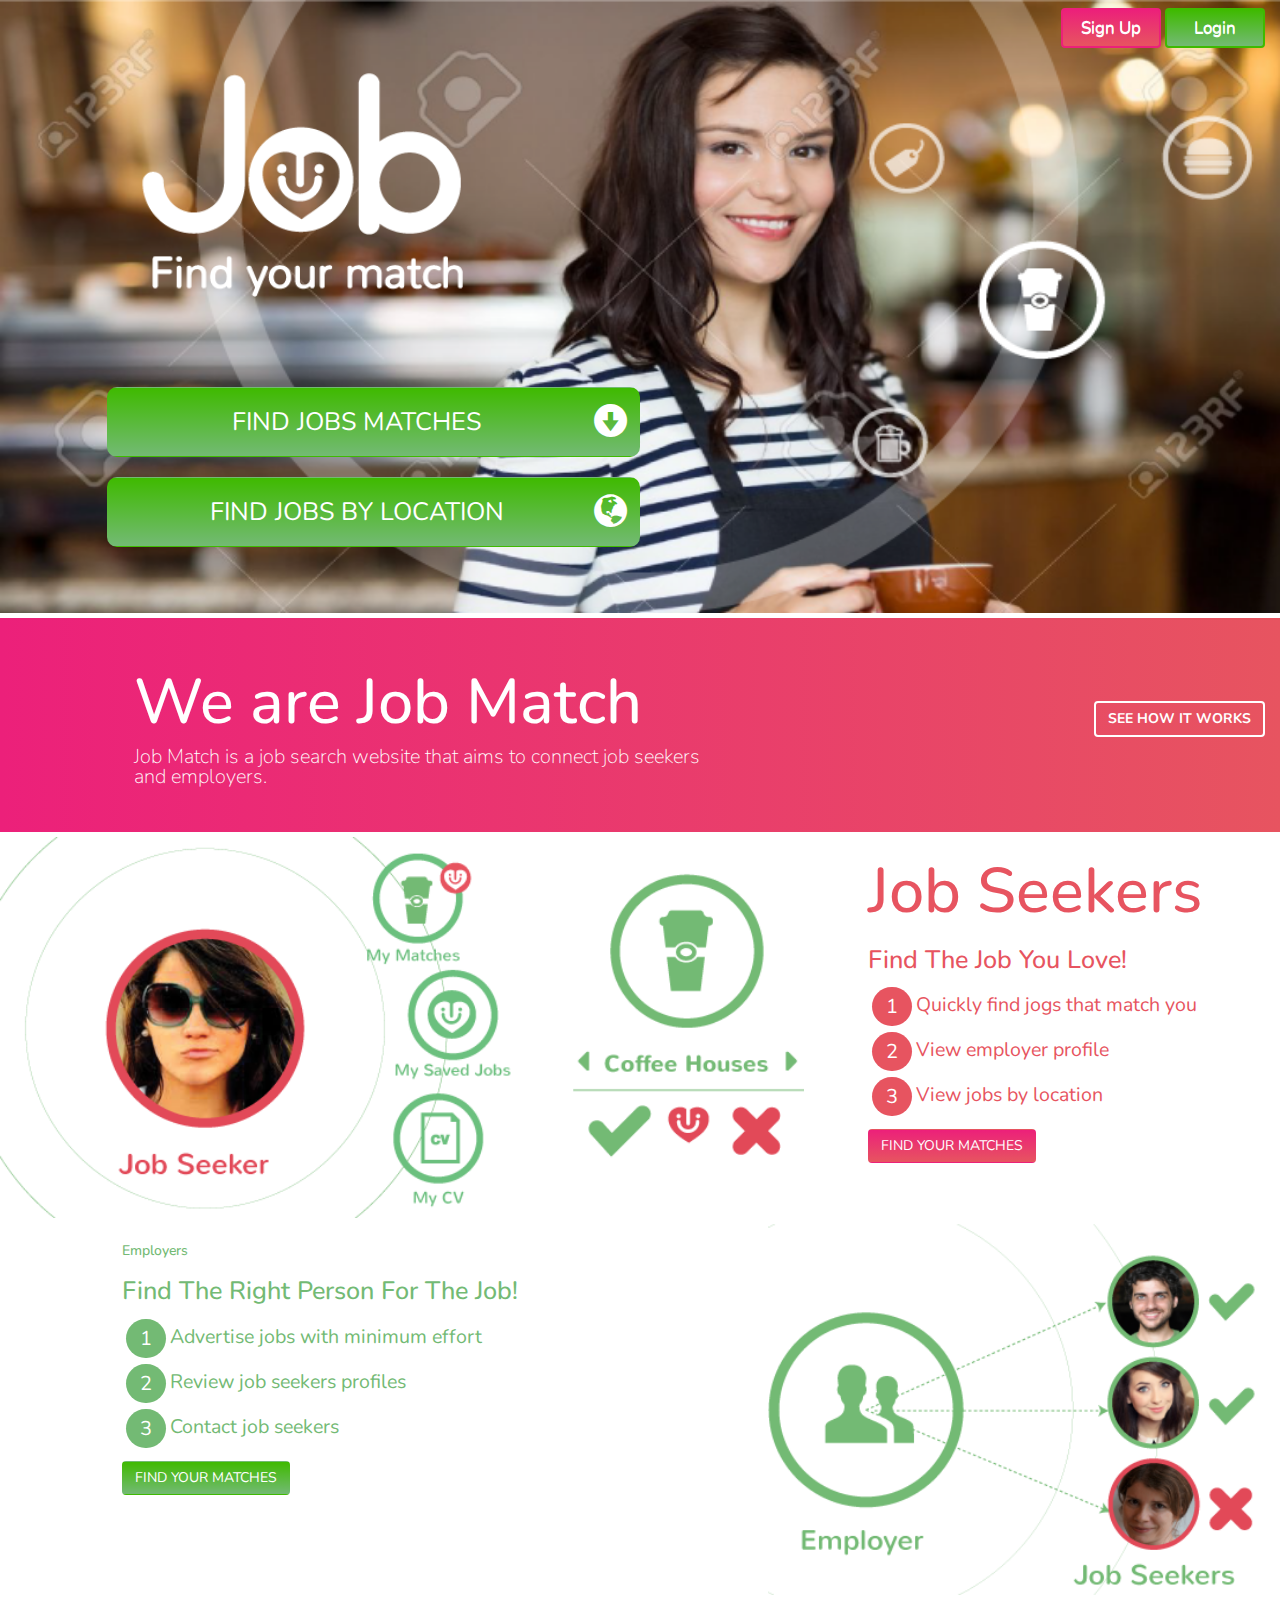
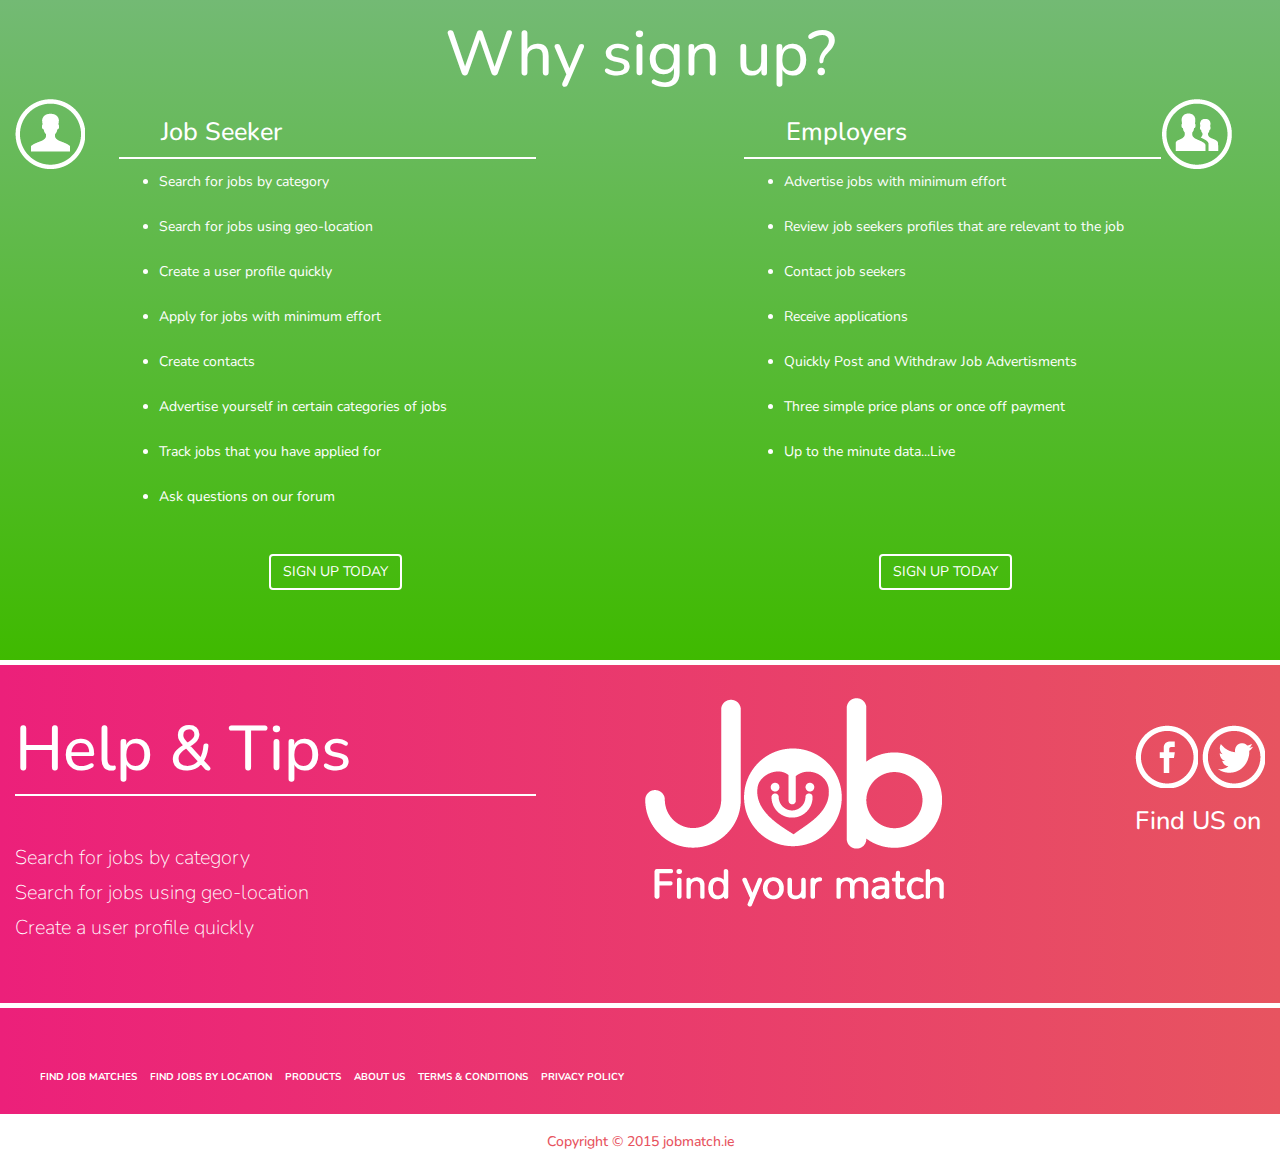
==== commit e1bc6324: "added the login page and the sign up page" ====
--- a/index.html
+++ b/index.html
@@ -62,10 +62,10 @@
           <div class="col-xs-4 pull-right no_padding">
             <form class="navbar-form pull-right" role="form">
               <div class="form-group">
-                <button class="btn btn-sign_up wide" role="button">Sign Up</button>
+                <a href="sign_up.html" class="btn btn-sign_up wide" role="button">Sign Up</a>
               </div>
               <div class="form-group">
-                <button class="btn btn-log_in wide" role="button">Login</button>
+                <a href="login.html" class="btn btn-log_in wide" role="button">Login</a>
               </div> 
             </form>
           </div> <!-- close pull-right only visible on small devices -->
@@ -264,7 +264,7 @@
       </div>
 <div class="clearfix"></div>
       <div class="four"></div>
-        <div class="col-md-4 col-md-offset-1 col-sm-6 no_padding">      
+        <div class="col-md-5 col-md-offset-1 col-sm-6 no_padding">      
             <button class="btn login percent">Find jobs matches<span class="glyphicon glyphicon-circle-arrow-down pull-right"></span></button>
             <div class="two"></div>
             <button class="btn login percent">find jobs by location<span class="glyphicon glyphicon-globe pull-right"></span></button>
@@ -278,7 +278,7 @@
 ======================================================================================= -->
   <div class="jumbotron pink" style="margin-bottom: 0px;">
     <div class="container-fluid">
-      <div class="col-md-6 col-md-offset-1 col-sm-8">
+      <div class="col-md-6 col-md-offset-1 col-sm-8 top_bot">
       <h1>We are Job Match</h1>
       <p>Job Match is a job search website that aims to connect job seekers and employers.</p>
     </div>
--- a/css/main.css
+++ b/css/main.css
@@ -83,7 +83,6 @@
 }
 
 button, .btn-md{
-	margin: 5px;
 	color: white;
 	font-size: 17px;
   width: 100px;
@@ -179,6 +178,33 @@
   	background-image: none;
 }
 
+
+.btn-white2 {
+  text-transform: uppercase;
+  border: 2px solid #ffffff;
+  width: 100%;
+  background-color: transparent;
+}
+
+.btn-white2:hover,
+.btn-white2:focus {
+    /* background-color: #EC207A;*/
+    background-position: 0 -15px;
+    color: #000;
+  }
+
+.btn-white2:active,
+.btn-white2.active {
+    /*background-color: #EC207A;*/
+    border-color: #EC207A;
+}
+.btn-white2:disabled,
+.btn-white2[disabled] {
+    /*background-color: #EC207A;*/
+    background-image: none;
+}
+
+
 /*thanks to: http://css-tricks.com/css3-gradients/*/
 .pink {
   /* Safari 4, Chrome 1-9, iOS 3.2-4.3, Android 2.1-3.0 */
@@ -201,6 +227,10 @@
 
   margin-top: 5px;
   padding: 0px;
+}
+
+.no_margin{
+  margin: 0;
 }
 
 
--- a/css/media_queries.css
+++ b/css/media_queries.css
@@ -12,6 +12,12 @@
 		height: auto;
 		margin-left: 20px;
 		margin-top: 20px;
+	}
+
+	.logo_login{
+		width: 43%;
+		height: auto;
+		margin: 0;
 	}
 
 	.login{
@@ -159,7 +165,7 @@
 	}
 
 	.iphone{
-		height: 520px;
+		height: 570px;
 	}
 
 	.pink h1{
@@ -333,7 +339,7 @@
 	}
 
 	.pink a{
-		margin-top: 30%;
+		margin-top: 10%;
 	}
 
 	.pink h1{
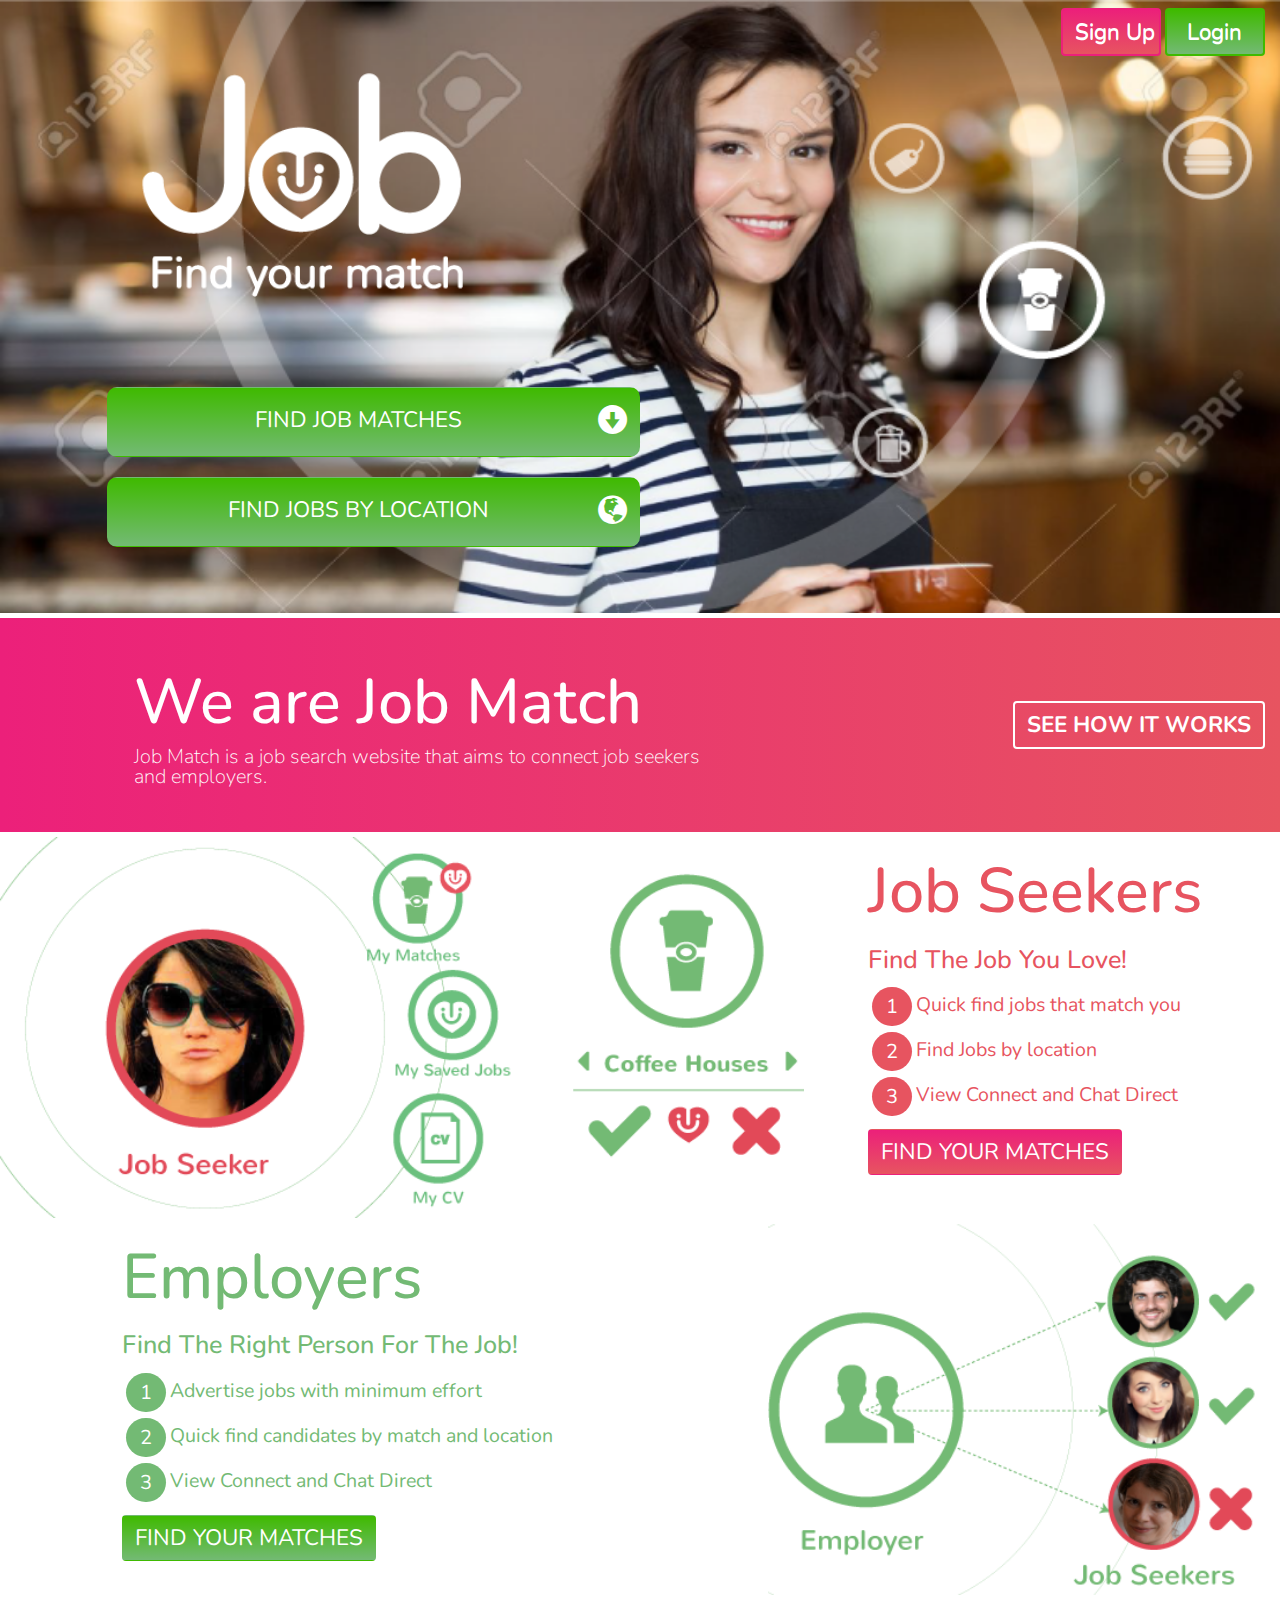
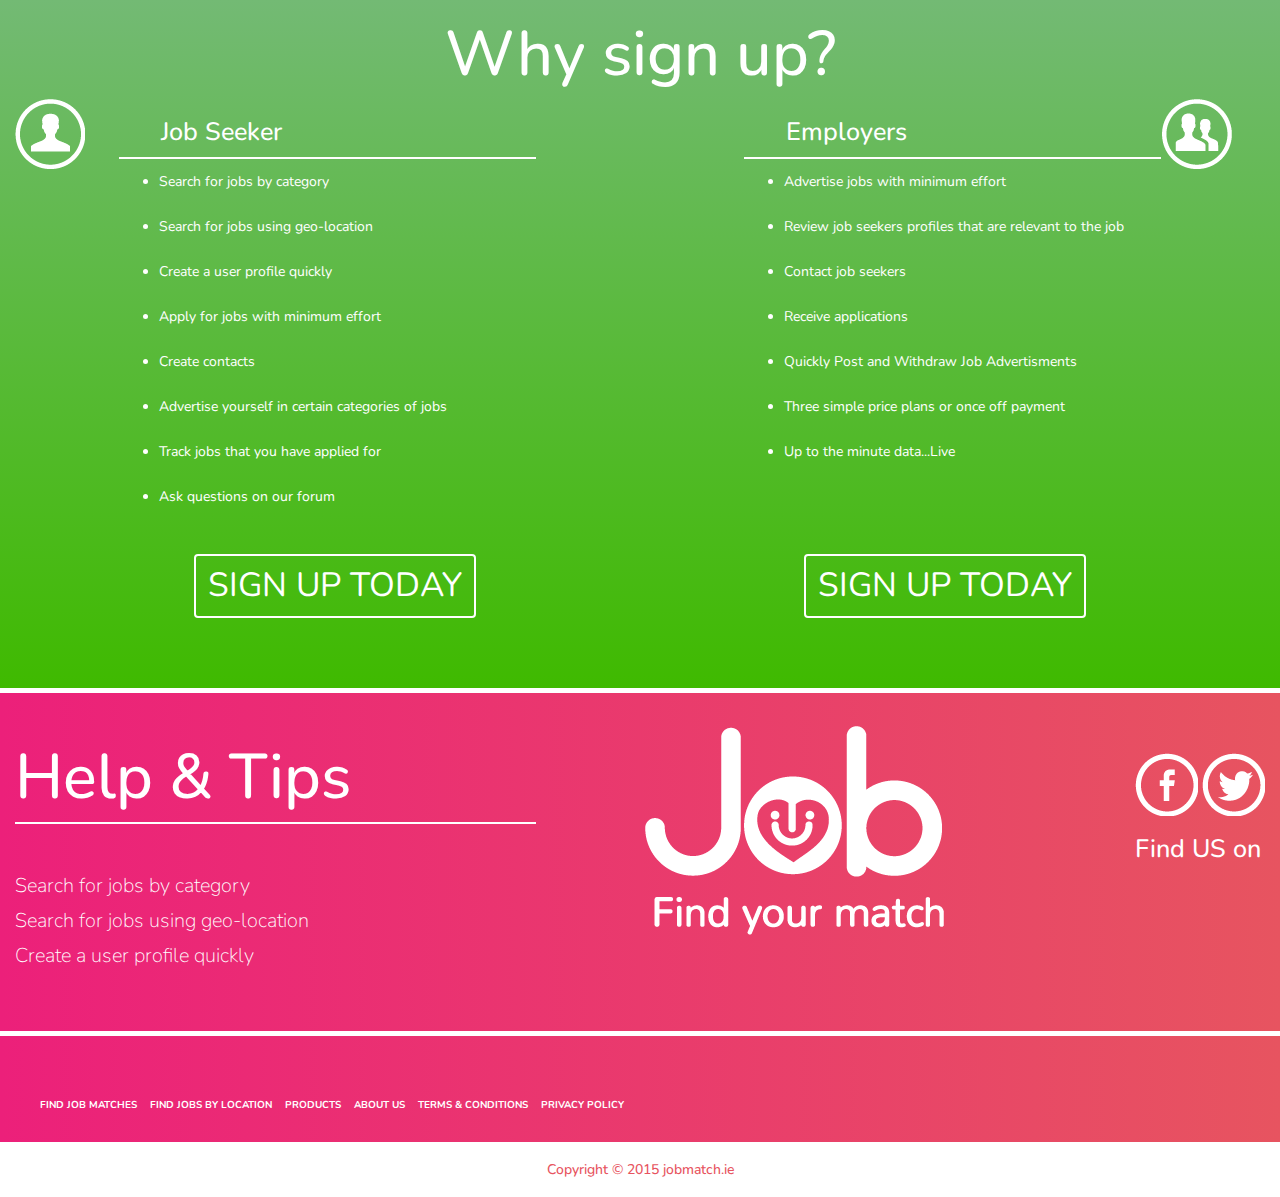
==== commit 54c7e04c: "modifications to layouts and created a template design for iphone" ====
--- a/index.html
+++ b/index.html
@@ -79,9 +79,9 @@
 <div class="four"></div>
 <div class="container-fluid">
     <div class="no_padding">
-          <button class="btn login percent">Find jobs matches<span class="glyphicon glyphicon-circle-arrow-down pull-right"></span></button>
+          <a href="find_job_matches.html" role="button" class="btn login percent">Find Job Matches<span class="glyphicon glyphicon-circle-arrow-down pull-right"></span></a>
           <div class="two"></div>
-          <button class="btn login percent">find jobs by location<span class="glyphicon glyphicon-globe pull-right"></span></button>
+          <a href="find_job_matches.html" role="button" class="btn login percent">find jobs by location<span class="glyphicon glyphicon-globe pull-right"></span></a>
     </div><!-- close quick launch -->
   </div><!-- close container-fluid -->
 </div><!-- close jumbotron iphone -->
@@ -110,9 +110,9 @@
       <h1>Job Seekers</h1>
       <h2>Find The Job You Love!</h2>
       <ul>
-        <li><span class="round3">1</span>Quickly find jogs that match you</li>
-        <li><span class="round3">2</span>View employer profile</li>
-        <li><span class="round3">3</span>View jobs by location</li>
+        <li><span class="round3">1</span>Quick find jobs that match you</li>
+        <li><span class="round3">2</span>Find Jobs by location</li>
+        <li><span class="round3">3</span>View Connect and Chat Direct</li>
       </ul>
       <a href="#" class="btn login_red" role="button" >find your matches</a>
     </div>
@@ -128,8 +128,8 @@
       <h2>Find The Right Person For The Job!</h2>
       <ul>
         <li><span class="round4">1</span>Advertise jobs with minimum effort</li>
-        <li><span class="round4">2</span>Review job seekers profiles</li>
-        <li><span class="round4">3</span>Contact job seekers</li>
+        <li><span class="round4">2</span>Quick find candidates by match and location</li>
+        <li><span class="round4">3</span>View Connect and Chat Direct</li>
       </ul>
       <a href="#" class="btn login_small" role="button" >find your matches</a>
     </div>
@@ -157,7 +157,7 @@
             <li>Ask questions on our forum</li>
           </ul>
           <div class="col-xs-12">
-            <a href="#" role="button" class="btn btn-white">sign up today</a>
+            <a href="sign_up.html" role="button" class="btn btn-white">sign up today</a>
           </div>
       </div><!-- close col-12 -->
       <div class="col-xs-12">
@@ -173,7 +173,7 @@
             <li>Up to the minute data...Live</li>
           </ul>
           <div class="col-xs-12">
-            <a href="#" role="button" class="btn btn-white">sign up today</a>
+            <a href="sign_up.html" role="button" class="btn btn-white">sign up today</a>
           </div>
       </div><!-- close col-xs-12 -->
   </div><!-- close container-fluid -->
@@ -202,7 +202,7 @@
 <div class="clearfix"></div>
     <div class="col-xs-6 no_padding">
       <ul style="text-transform: uppercase; color: #fff; list-style-type: none;">
-        <li><a href="#">find job matches</a></li>
+        <li><a href="fint_job_matches.html">find job matches</a></li>
         <li><a href="#">find jobs by location</a></li>
         <li><a href="#">products</a></li>
         <li><a href="#">about us</a></li>
@@ -255,19 +255,19 @@
       <div class="col-md-4 col-sm-6">
         <form class="navbar-form navbar-right" role="form">
           <div class="form-group">
-            <button class="btn btn-sign_up btn-md" role="button">Sign Up</button>
+            <a href="sign_up.html" class="btn btn-sign_up btn-md" role="button">Sign Up</a>
           </div>
           <div class="form-group">
-            <button class="btn btn-log_in btn-md" role="button">Login</button>
+            <a href="login.html" class="btn btn-log_in btn-md" role="button">Login</a>
           </div> 
         </form>
       </div>
 <div class="clearfix"></div>
       <div class="four"></div>
         <div class="col-md-5 col-md-offset-1 col-sm-6 no_padding">      
-            <button class="btn login percent">Find jobs matches<span class="glyphicon glyphicon-circle-arrow-down pull-right"></span></button>
+            <a href="find_job_matches.html" role="button" class="btn login percent">Find Job Matches<span class="glyphicon glyphicon-circle-arrow-down pull-right"></span></a>
             <div class="two"></div>
-            <button class="btn login percent">find jobs by location<span class="glyphicon glyphicon-globe pull-right"></span></button>
+            <a href="find_job_matches.html" role="button"  class="btn login percent">find jobs by location<span class="glyphicon glyphicon-globe pull-right"></span></a>
         </div>
 <div class="clearfix"></div>
     </div>
@@ -311,9 +311,9 @@
         <h1>Job Seekers</h1>
         <h2>Find The Job You Love!</h2>
         <ul>
-          <li><span class="round2">1</span>Quickly find jogs that match you</li>
-          <li><span class="round2">2</span>View employer profile</li>
-          <li><span class="round2">3</span>View jobs by location</li>
+          <li><span class="round2">1</span>Quick find jobs that match you</li>
+          <li><span class="round2">2</span>Find Jobs by location</li>
+          <li><span class="round2">3</span>View Connect and Chat Direct</li>
         </ul>
         <a href="#" class="btn login_red" role="button" >find your matches</a>
       </div>
@@ -328,8 +328,8 @@
         <h2>Find The Right Person For The Job!</h2>
         <ul>
           <li><span class="round">1</span>Advertise jobs with minimum effort</li>
-          <li><span class="round">2</span>Review job seekers profiles</li>
-          <li><span class="round">3</span>Contact job seekers</li>
+          <li><span class="round">2</span>Quick find candidates by match and location</li>
+          <li><span class="round">3</span>View Connect and Chat Direct</li>
         </ul>
         <a href="#" class="btn login_small" role="button">find your matches</a>
       </div>
@@ -352,9 +352,9 @@
           <h1>Job Seekers</h1>
           <h2>Find The Job You Love!</h2>
           <ul>
-            <li><span class="round2">1</span>Quickly find jogs that match you</li>
-            <li><span class="round2">2</span>View employer profile</li>
-            <li><span class="round2">3</span>View jobs by location</li>
+            <li><span class="round2">1</span>Quickly find jobs that match you</li>
+            <li><span class="round2">2</span>Find Jobs by location</li>
+            <li><span class="round2">3</span>View Connect and Chat Direct</li>
           </ul>
           <a href="#" class="btn login_red" role="button" >find your matches</a>
           <img src="img/job-seeker-profile.png" class="top_bot2" style="float: left;"/>
@@ -364,8 +364,8 @@
           <h2>Find The Right Person For The Job!</h2>
           <ul>
             <li><span class="round">1</span>Advertise jobs with minimum effort</li>
-            <li><span class="round">2</span>Review job seekers profiles</li>
-            <li><span class="round">3</span>Contact job seekers</li>
+            <li><span class="round">2</span>Quick find candidates by match and location</li>
+            <li><span class="round">3</span>View Connect and Chat Direct</li>
           </ul>
           <a href="#" class="btn login_small" role="button" >find your matches</a>
           <img src="img/employer-box.png" class="top_bot2" style="float: right;"/>
@@ -426,10 +426,10 @@
           <div class="row-fluid">
             <div class="col-lg-12 col-md-12 col-sm-12">
               <div class="col-md-6 col-sm-6 col-lg-6 top_bot">
-                <p style="text-align: center;"><a href="#" role="button" class="btn btn-white">sign up today</a></p>
+                <p style="text-align: center;"><a href="sign_up.html" role="button" class="btn btn-white">sign up today</a></p>
               </div>
               <div class="col-md-6 col-sm-6 col-lg-6 top_bot">
-                <p style="text-align: center;"><a href="#" role="button" class="btn btn-white">sign up today</a></p>
+                <p style="text-align: center;"><a href="sign_up.html" role="button" class="btn btn-white">sign up today</a></p>
               </div>
             </div>
           </div>
@@ -472,7 +472,7 @@
     <div class="jumbotron pink" style="padding-top: 50px;">
       <div class="container-fluid">
         <ul class="breadcrumb" style="text-transform: uppercase; color: #fff;">
-          <li><a href="#">find job matches</li>
+          <li><a href="find_job_matches.html">find job matches</li>
           <li><a href="#">find jobs by location</li>
           <li><a href="#">products</li>
           <li><a href="#">about us</li>
@@ -487,7 +487,7 @@
 
 <div class="vertical"><h2>Copyright &copy 2015 jobmatch.ie<h2></div>
 
-          <script src="http://ajax.googleapis.com/ajax/libs/jquery/1.11.1/jquery.min.js"></script>
+          <script src="http://www.ajax.googleapis.com/ajax/libs/jquery/1.11.1/jquery.min.js"></script>
               <script>window.jQuery || document.write('<script src="js/vendor/jquery-1.11.1.min.js"><\/script>')</script>
 
               <script src="js/vendor/bootstrap.min.js"></script>
@@ -500,9 +500,9 @@
               (function(b,o,i,l,e,r){b.GoogleAnalyticsObject=l;b[l]||(b[l]=
               function(){(b[l].q=b[l].q||[]).push(arguments)});b[l].l=+new Date;
               e=o.createElement(i);r=o.getElementsByTagName(i)[0];
-              e.src='//www.google-analytics.com/analytics.js';
+              e.src='http://www.google-analytics.com/analytics.js';
               r.parentNode.insertBefore(e,r)}(window,document,'script','ga'));
-              ga('create','UA-XXXXX-X');ga('send','pageview');
+              ga('create','UA-58344791-3');ga('send','pageview');
           </script>
  
     </body>
--- a/css/main.css
+++ b/css/main.css
@@ -229,6 +229,52 @@
   padding: 0px;
 }
 
+.pink_menu{
+  /* Safari 4, Chrome 1-9, iOS 3.2-4.3, Android 2.1-3.0 */
+  background-image:
+    -webkit-gradient(linear, left top, right top, from(#EC207A), to(#E75460));
+  /* Safari 5.1, iOS 5.0-6.1, Chrome 10-25, Android 4.0-4.3 */
+  background-image:
+    -webkit-linear-gradient(left, #EC207A, #E75460);
+  /* Firefox 3.6 - 15 */
+  background-image:
+    -moz-linear-gradient(left, #EC207A, #E75460);
+  /* Opera 11.1 - 12 */
+  background-image:
+    -o-linear-gradient(left, #EC207A, #E75460);
+  /* Opera 15+, Chrome 25+, IE 10+, Firefox 16+, Safari 6.1+, iOS 7+, Android 4.4+ */
+  background-image:
+    linear-gradient(to right, #EC207A, #E75460);
+  filter: progid:DXImageTransform.Microsoft.gradient(startColorstr='#EC207A', endColorstr='#E75460', GradientType=0);
+  filter: progid:DXImageTransform.Microsoft.gradient(enabled = false);
+
+  margin-top: 5px;
+  padding: 0px;
+}
+
+.green_back{
+  /* Safari 4, Chrome 1-9, iOS 3.2-4.3, Android 2.1-3.0 */
+  background-image:
+  -webkit-gradient(linear-gradient from(#73BA74), to(#3FBA00));
+  /* Safari 5.1, iOS 5.0-6.1, Chrome 10-25, Android 4.0-4.3 */
+  background-image:
+    -webkit-linear-gradient(left, #73BA74, #3FBA00);
+  /* Firefox 3.6 - 15 */
+  background-image:
+    -moz-linear-gradient(left, #73BA74, #3FBA00);
+  /* Opera 11.1 - 12 */
+  background-image:
+    -o-linear-gradient(left, #73BA74, #3FBA00);
+  /* Opera 15+, Chrome 25+, IE 10+, Firefox 16+, Safari 6.1+, iOS 7+, Android 4.4+ */
+  background-image:
+    linear-gradient(to right, #73BA74, #3FBA00);
+  filter: progid:DXImageTransform.Microsoft.gradient(startColorstr='#73BA74', endColorstr='#3FBA00', GradientType=0);
+  filter: progid:DXImageTransform.Microsoft.gradient(enabled = false);
+
+  margin-top: 5px;
+  padding: 0px;
+}
+
 .no_margin{
   margin: 0;
 }
@@ -299,7 +345,6 @@
 }
 .green h1{
 	color: #73BA74;
-  font-size: inherit;
 }
 
 .green ul{
@@ -512,7 +557,6 @@
 
 .breadcrumb a:hover{
   text-decoration: none;
-  border: 1px solid blue;
 }
 
 
@@ -597,3 +641,82 @@
   padding-left: 50px;
 }
 
+.menu_bar ul{
+  margin: 0;
+}
+
+.menu_bar{
+  width: 100%;
+  min-height: 1px;
+  margin-top: 0;
+}
+
+.menu_bar a{
+  position: relative;
+  float: right;
+  padding: 9px 10px;
+  margin-top: 8px;
+  margin-right: 15px;
+  margin-bottom: 8px;
+  font-size: 20px;
+}
+
+.menu_bar img{
+  width: 55px;
+  height: auto;
+  position: fixed;
+  padding: 9px 10px;
+  margin-top: 8px;
+  margin-right: 15px;
+  margin-bottom: 8px;
+}
+
+
+.menu_bar a{
+  color: #fff;
+}
+
+.menu_bar a:hover{
+  text-decoration: none !imprtant
+}
+
+.color{
+  color: #3FBA00;
+  font-size: 1.8em;
+  text-align: center;
+}
+
+
+.color2 span{
+  color: #3FBA00;
+  font-size: 1.6em;
+}
+
+
+
+#form, .btn{
+  font-size: 1.6em;
+}
+
+
+.left_right{
+  padding-left: 5%;
+  padding-right: 5%;
+  padding-top: 0;
+  padding-bottom: 0;
+  width: 100%;
+}
+
+
+.disc{
+  border: 1px solid green; 
+  padding: 5px; 
+  border-radius: 50px;
+  -o-border-radius: 50px;
+  -moz-border-radius: 50px;
+  -webkit-border-radius: 50px;
+}
+
+a.btn.login.percent {
+padding-top: 3%;
+}